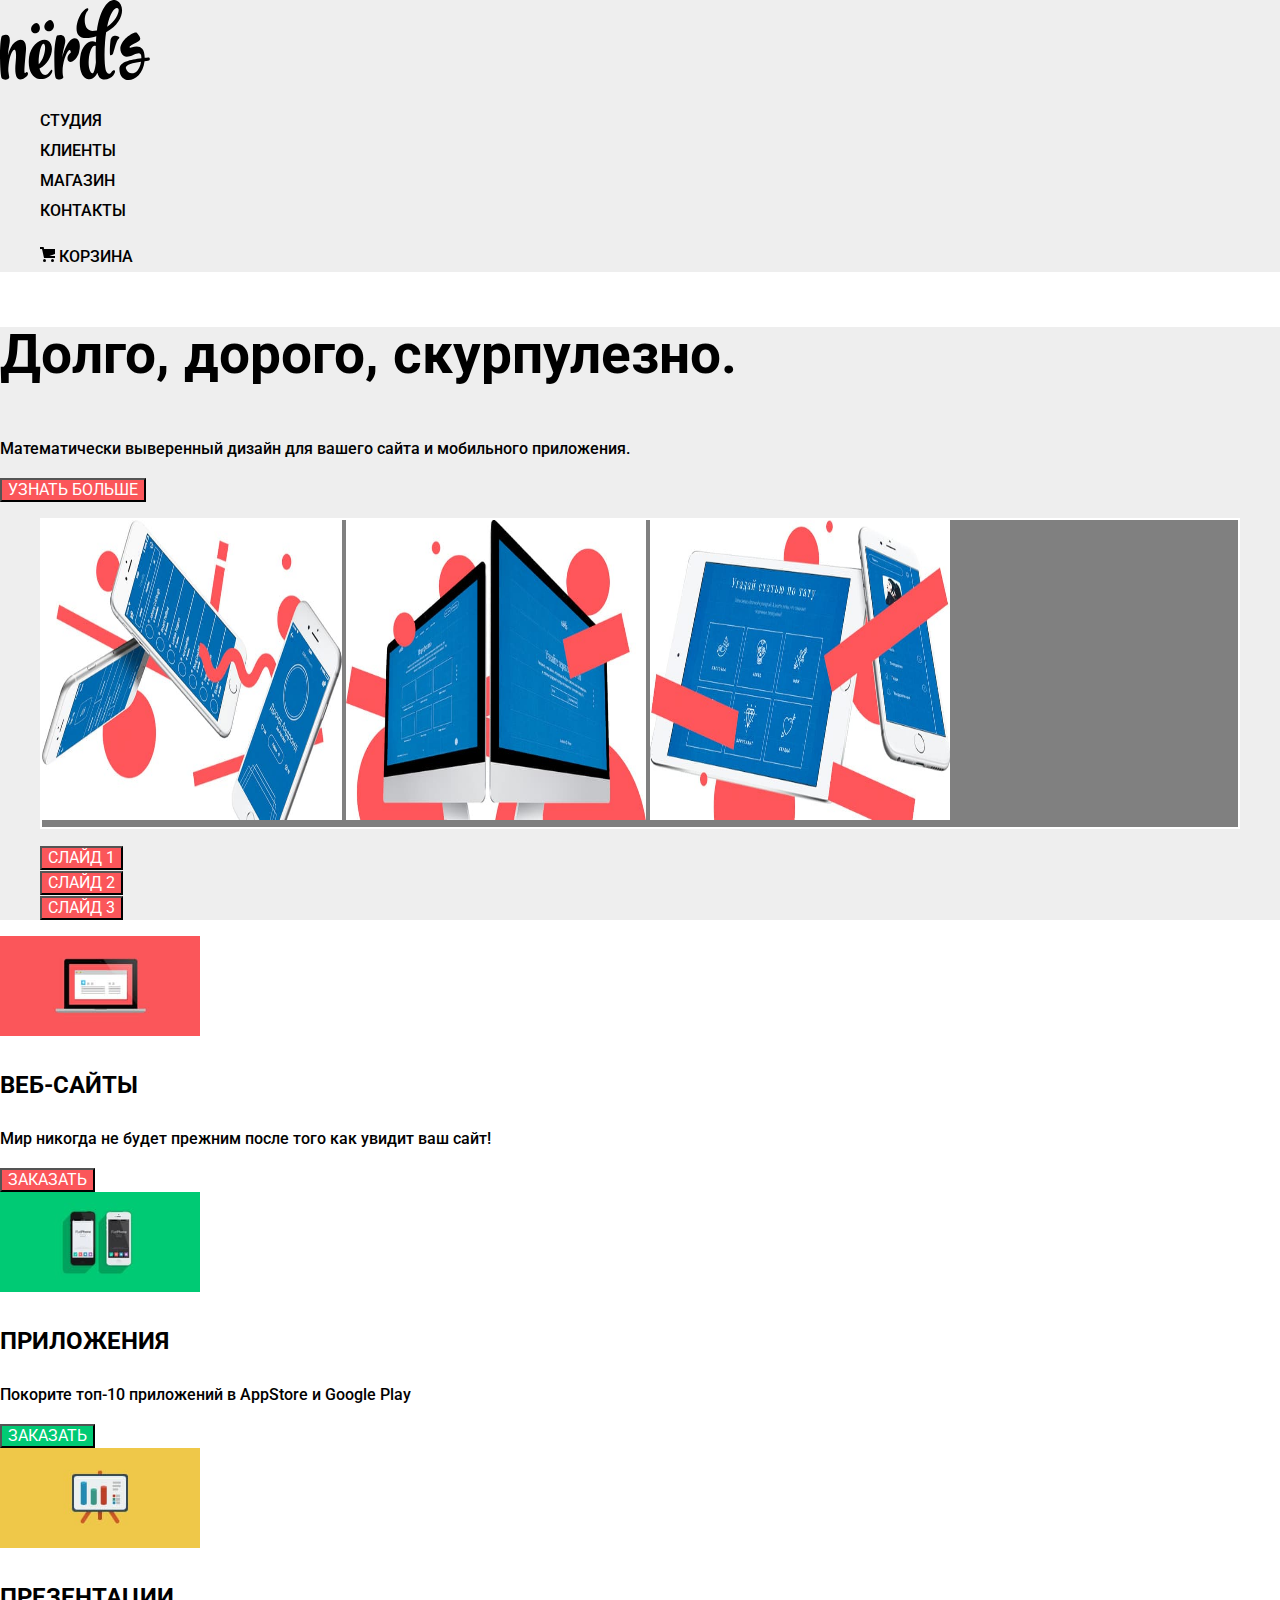
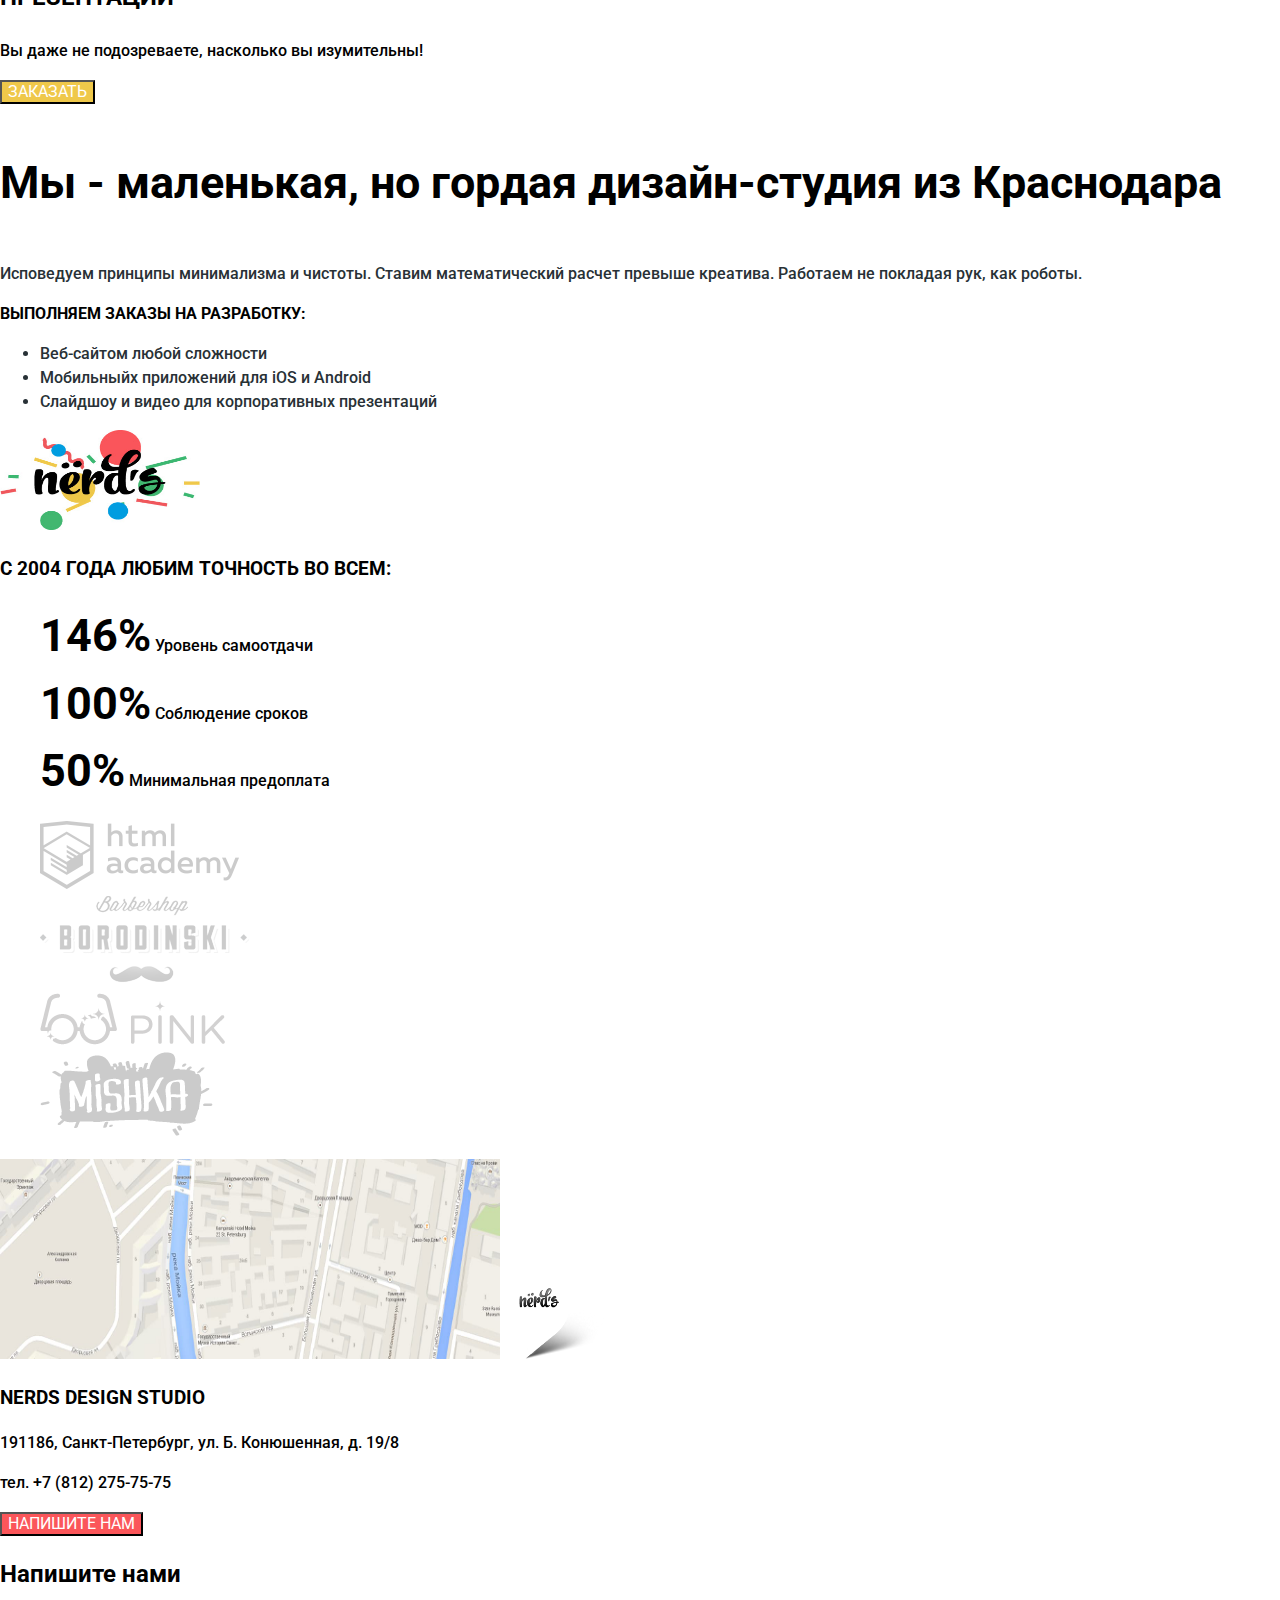
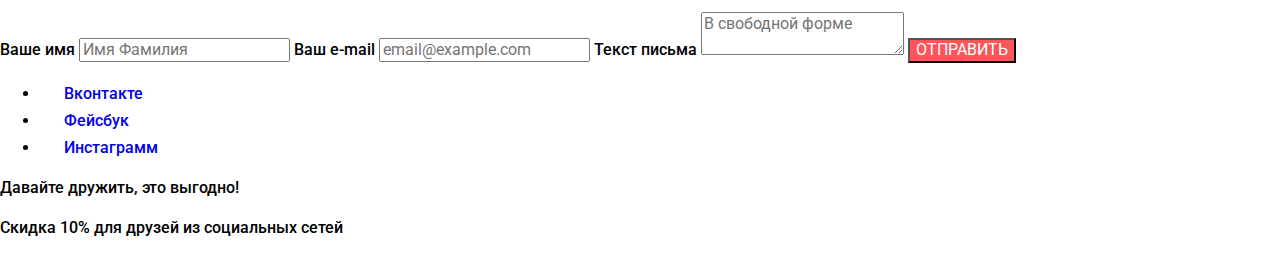
==== index.html @ 7b0a1baa "Добавил стили и псевдокласы к логотипам ссылок" ====
<!DOCTYPE html>
<html lang="ru">
  <head>
    <meta charset="utf-8">
    <title>Hёрдс</title>
    <link href="https://fonts.googleapis.com/css?family=Roboto:400,700&display=swap&subset=cyrillic" rel="stylesheet">
    <link href="css/Normalize.css" rel="stylesheet">
    <link href="css/style.css" rel="stylesheet">
  </head>
  </head>
  <body>
    <header class="main-header">
      <h2 class="visually-hidden">Шапка сайта</h2>

      <nav class="main-navigation">
        <img class="main-header-logo" src="img/decor/nerds-logo.svg" width="150" height="80" alt="Логотип Нёрдс">
        
        <ul class="site-navigation">
          <li><a href="#">Студия</a></li>
          <li><a href="#">Клиенты</a></li>
          <li><a href="catalog.html">Магазин</a></li>
          <li><a href="#">Контакты</a></li>
        </ul>
        
        <ul class="main-cart">
          <li>
            <a href="#"><img src="img/decor/cart-icon.svg" width="15" height="15" alt="Значок корзина"> Корзина</a>
          </li>
        </ul>
      </nav>

    </header>

    <main>
      <h1 class="visually-hidden">Сайт студии "Нёрдс"</h1>

      <section class="slogan-section">
        <h2 class="visually-hidden">Слайдер</h2>

        <div class="slogan-section">
          <h3>Долго, дорого, скурпулезно.</h3>
          <p>Математически выверенный дизайн для вашего сайта и мобильного приложения.</p>
          <button type="button">Узнать больше</button>

          <figure>
            <img src="img/decor/slide-picture-1.jpg" width="300" height="300" alt="Контент для слайдера рисунок 1">
            <img src="img/decor/slide-picture-2.jpg" width="300" height="300" alt="Контент для слайдера рисунок 2">
            <img src="img/decor/slide-picture-3.jpg" width="300" height="300" alt="Контент для слайдера рисунок 3">
          </figure>

        </div >  
        <ul class="slogan-slide-buttons">
          <li>
            <button type="button"><span>Слайд 1<span></button>
          </li>
          <li>
            <button type="button"><span>Слайд 2<span></button>
          </li>
          <li>
            <button type="button"><span>Слайд 3<span></button>
          </li>
        </ul>
      </section>

      <section class="order-section">
        <h2 class="visually-hidden">Преимущества и заказы</h2>

        <div class="order-web-sites">
          <img src="img/decor/advantage-picture-red.jpg" width="200" height="100" alt="Значок ВЕБ-САЙТЫ">
          <h3>Веб-сайты</h3>
          <p>Мир никогда не будет прежним после того как увидит ваш сайт!</p>
          <button type="button">Заказать</button>
        </div>

        <div class="order-apps">
          <img src="img/decor/advantage-picture-green.jpg" width="200" height="100" alt="Значок ПРИЛОЖЕНИЯ">
          <h3>Приложения</h3>
          <p>Покорите топ-10 приложений в AppStore и Google Play</p>
          <button type="button">Заказать</button>
        </div>

        <div class="order-presentations">
          <img src="img/decor/advantage-picture-yellow.jpg" width="200" height="100" alt="Значок ПРЕЗЕНТАЦИИ">
          <h3>Презентации</h3>
          <p>Вы даже не подозреваете, насколько вы изумительны!</p>
          <button type="button">Заказать</button>
        </div>
      </section>

      <section class="about-company-section">
        <h2 class="visually-hidden">Описание</h2>

        <div class="description-company"> 
          <h3>Мы - маленькая, но гордая дизайн-студия из Краснодара</h3>

          <p>
            Исповедуем принципы минимализма и чистоты. 
            Ставим математический расчет превыше креатива.
            Работаем не покладая рук, как роботы.
          </p>
          <p class="list-works">Выполняем заказы на разработку:</p>

          <ul>
            <li>Веб-сайтом любой сложности</li>
            <li>Мобильныйх приложений для iOS и Android</li>
            <li>Слайдшоу и видео для корпоративных презентаций</li>
          </ul>
        </div>

        <div class="features-company">
          <img src="img/decor/nerds-picture.png" alt="Картинка Нёрдс" width="200" height="100">

          <h3>с 2004 года любим точность во всем:</h3>

          <ul>
            <li><span>146%</span> Уровень самоотдачи</li>
            <li><span>100%</span> Соблюдение сроков</li>
            <li><span>50%</span> Минимальная предоплата</li>
          </ul>
        </div> 
      </section>

      <section>
        <h2 class="visually-hidden">Ссылки на сайты-партнеры</h2>

        <ul class="links-partners">
          <li>
            <a href="https://htmlacademy.ru/intensive/htmlcss"><img src="img/decor/htmlacademy-logo.png" alt="Сайт HTML-Academy"></a>
          </li>
          <li>
            <a href="#"><img src="img/decor/borodinski-logo.png" alt="Сайт Бородинский"></a>
          </li>
          <li>
            <a href="#"><img src="img/decor/pink-logo.png" alt="Сайт Пинк"></a>
          </li>
          <li>
            <a href="#"><img src="img/decor/mishka-logo.png" alt="Сайт Мишка"></a>
          </li>
        </ul>
      </section>
          
      <section>
        <h2 class="visually-hidden">Расположение на карте</h2>

         <div>
          <img src="img/decor/2.jpg" width="500" height="200" alt="191186, Санкт-Петербург, ул. Б. Конюшенная, д. 19/8">
          <img src="img/decor/map-marker-png.png" width="100" height="100" alt="Маркер NERDS на карте"> 
         </div> 
      
        <div>
          <h3>NERDS DESIGN STUDIO</h3>
          <p>191186, Санкт-Петербург, ул. Б. Конюшенная, д. 19/8</p>
          <p>тел. +7 (812) 275-75-75</p>
          <button type="button">Напишите нам</button>
        </div>
      </section>

      <section>
        <form action="#" method="POST">
          <h2 class=>Напишите нами</h2>

          <label for="user-name">Ваше имя</label>
          <input id="user-name" type="text" name="userName" placeholder="Имя Фамилия">
  
          <label for="user-email">Ваш e-mail</label>
          <input id="user-email" type="email" name="userEmail" placeholder="email@example.com">
  
          <label for="user-comment">Текст письма</label>
          <textarea id="user-comment" name="userComment" placeholder="В свободной форме"></textarea>
  
          <button type="submit">Отправить</button>
        </form>   
      </section>
    </main>

    <footer>
      <h2 class="visually-hidden">Футер</h2>

      <ul>
        <li>
          <a href="#"> 
          <img src="img/decor/vk-icon.svg" width="20" height="20" alt="Логотип ВК">
          Вконтакте</a>
        </li>
        <li><a href="#">
          <img src="img/decor/fb-icon.svg" width="20" height="20" alt="Логотип Фейсбук">
          Фейсбук</a>
        </li>
        <li>
          <a href="#">
            <img src="img/decor/insta-icon.svg" width="20" height="20" alt="Логотип Инстаграмм">
            Инстаграмм</a>
        </li>
      </ul>

      <div>
        <p>Давайте дружить, это выгодно!</p>
        <p>Скидка 10% для друзей из социальных сетей</p>
      </div>
    </footer> 
  </body>
</html>
---- css/style.css ----
body {
    margin: 0;
    padding: 0;

    font-family: "Roboto", Arial, sans-serif;
    font-size: 16px;
    line-height: 1.5;
    font-weight: 500;
    color: #000000;
    
    background-color: #ffffff;
}

.visually-hidden {
    position: absolute;
    clip: rect(0 0 0 0);
    width: 1px;
    height: 1px;
    margin: -1px;
    color: #ffffff;
}

a {
    text-decoration: none;    
}

button {
    text-transform: uppercase;
    color: #ffffff;
    text-align: center;
    vertical-align: middle;

    background-color: #fb565a;
}

button:hover,
button:focus {
    background-color: #e74246;
    outline: none;
}

button:active {
    color: rgba(255, 255, 255, 0.3);
    box-shadow: inset 0px 3px 0 0 rgba(0, 1, 1, 0.1);
    background-color: #d7373b;
}

.main-navigation {
    text-transform: uppercase;
    line-height: 1.88;
    color: #000000;

    background-color: #eeeeee;
}

.main-navigation ul {
    list-style: none;
}

.main-navigation a {
    color: #000000;
}

.main-navigation a:hover,
.main-navigation a:focus {
  color: #fb565a;
  outline: none;
}

.main-navigation a:active {
  color: rgba(0, 0, 0, 0.3);
}

.slogan-section {
    background-color: #eeeeee; 
}

.slogan-section figure {
    border: 2px solid #ffffff;
    background-color: grey;
}

.slogan-section h3 {
    font-size: 55px;
    line-height: 1;
    text-align: left;
}

.slogan-section ul {
    list-style: none;
}

.order-section h3 {
    font-size: 24px;
    font-weight: bold;
    text-align: left;
    text-transform: uppercase;
}

.order-section h3 {
    font-size: 24px;
    font-weight: bold;
    text-align: left;
    text-transform: uppercase;
}

.order-section p {
    text-align: left;
}

.order-apps button{
    background-color: #00ca74;
}

.order-apps button:hover,
.order-apps button:focus {
    background-color: #00bc6c;
}

.order-apps button:active {
    background-color: #00aa62;
}


.order-presentations button{
    background-color: #efc84a;
}

.order-presentations button:hover,
.order-presentations button:focus {
    background-color: #eab534;
}

.order-presentations button:active {
    background-color: #e5a722;
}

.description-company{
    text-align: left;
    color: #283136;
}

.description-company h3{
    font-size: 45px;
    color: #000000;
}

.description-company .list-works{
    color: #000000;
    font-weight: bold;
    text-transform: uppercase;
}

.features-company h3 {
    font-weight: bold;
    text-transform: uppercase;
}

.features-company ul {
    list-style: none;
}

.features-company p {
    color: #283136;
}

.features-company span{
    font-size: 45px;
    font-weight: bold;
}

.links-partners li {
    list-style: none;
}
.links-partners a {
    opacity: 0.2;
}

.links-partners a:hover,
.links-partners a:focus {
    outline: none;
    opacity: 1;
}

.links-partners a:active {
    outline: none;
    opacity: 0.1;
}
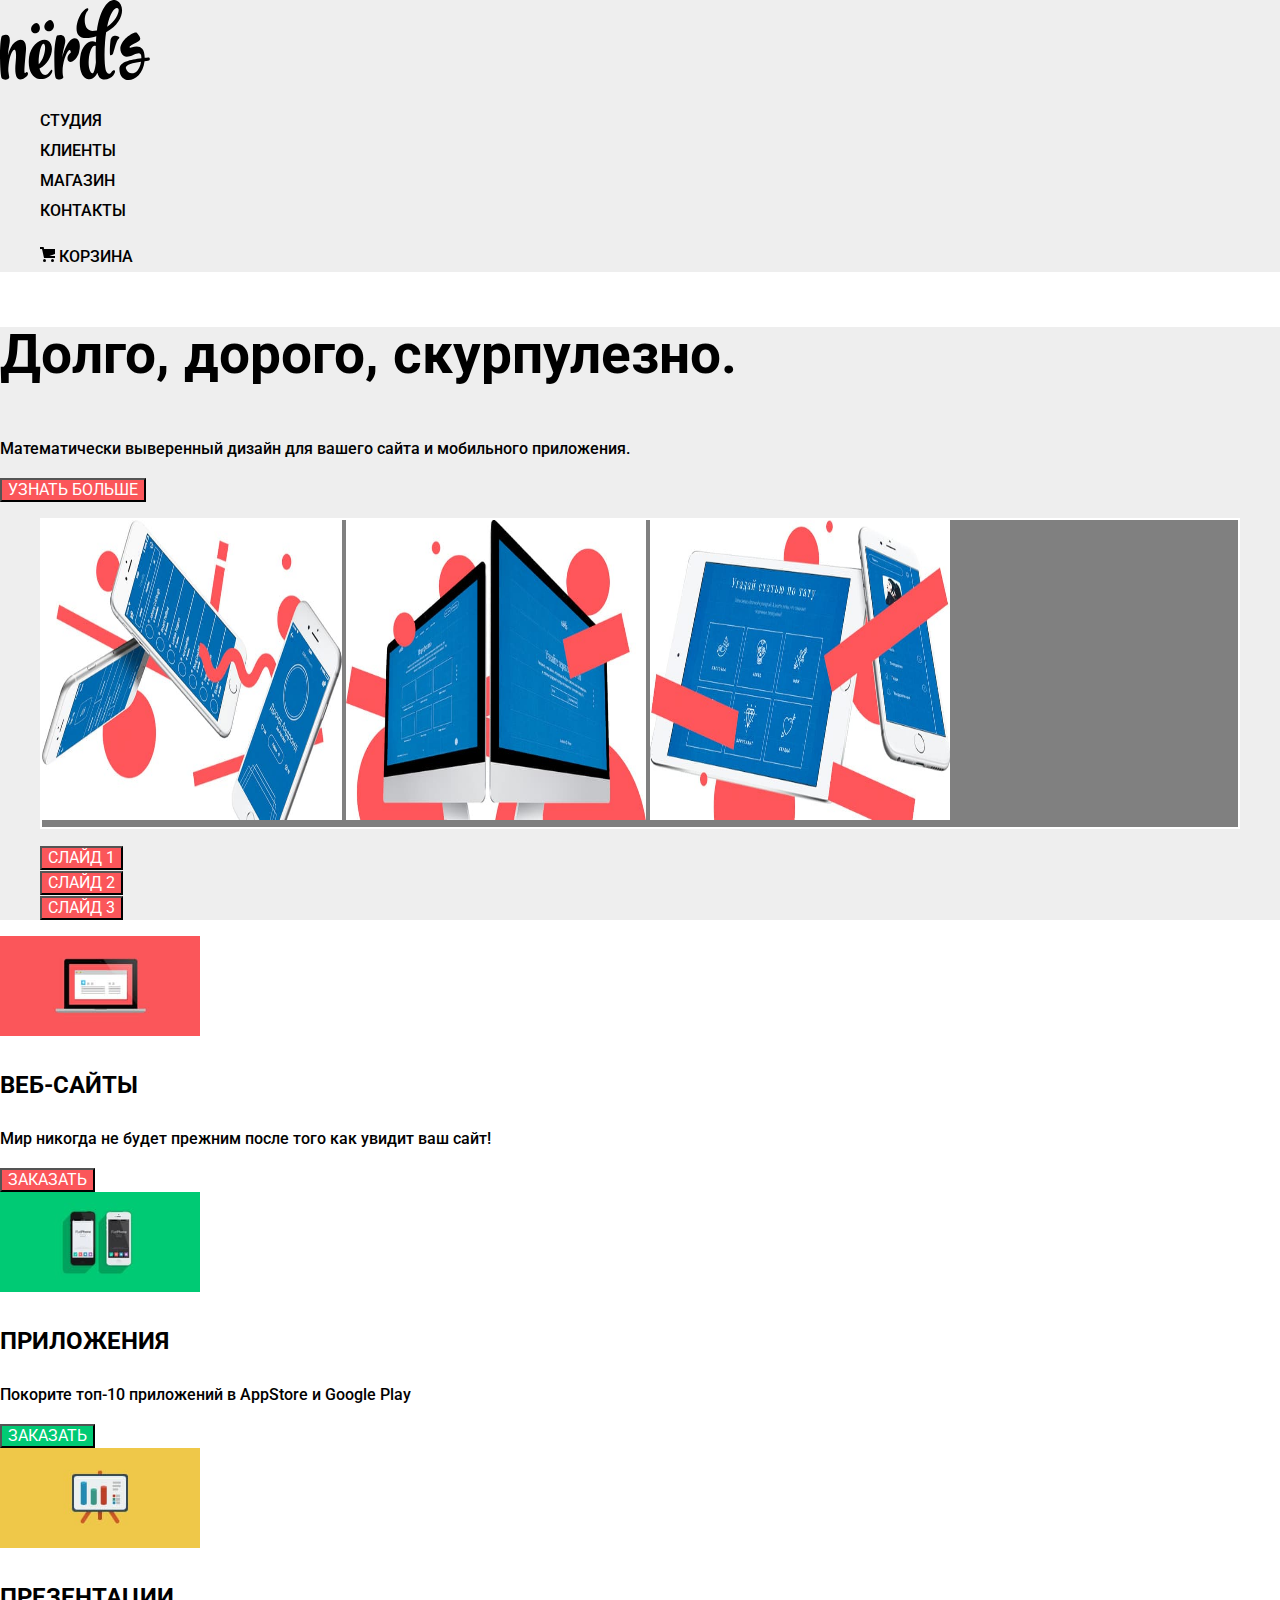
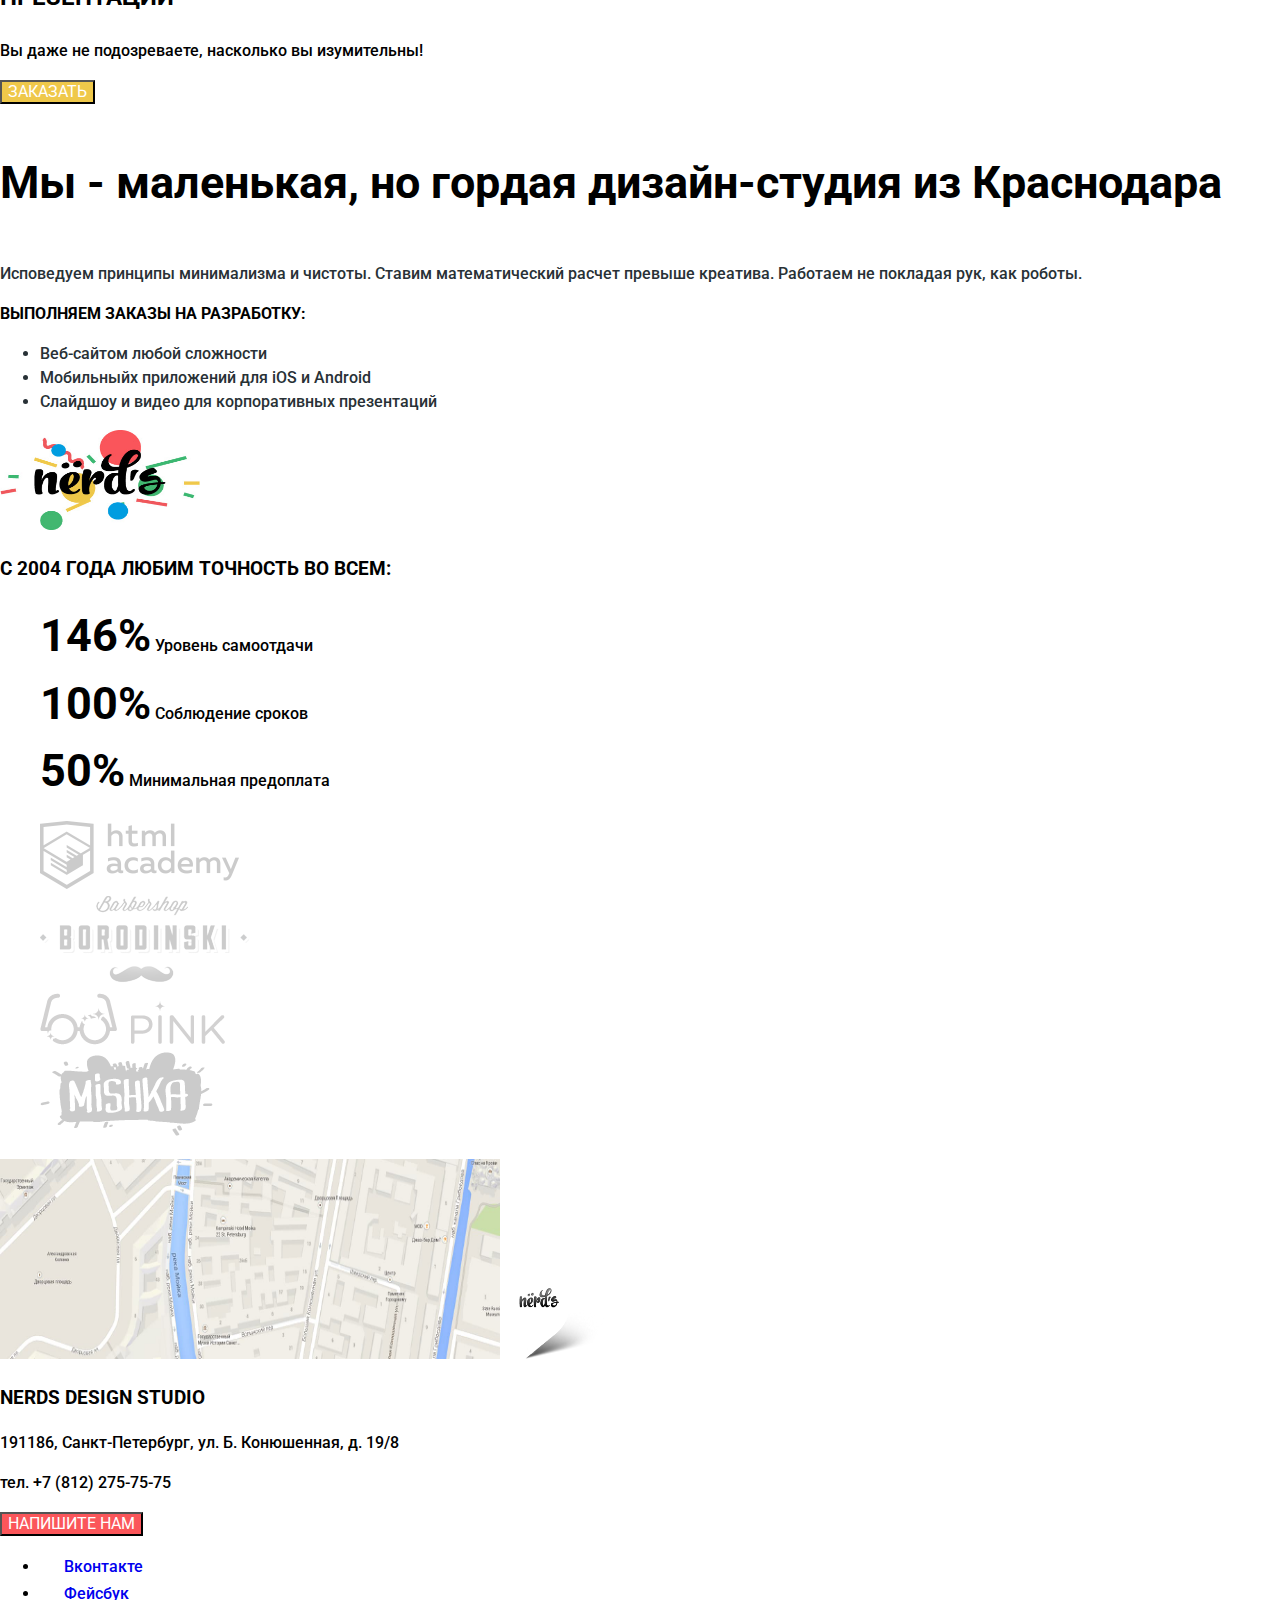
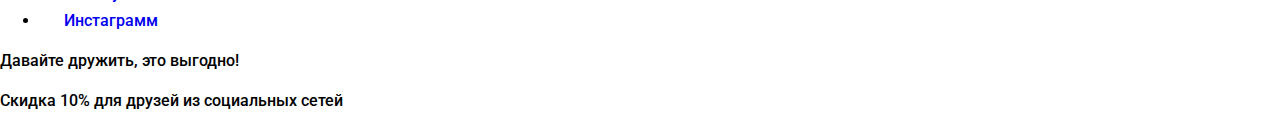
==== commit d39900d6: "Скрыл формы" ====
--- a/index.html
+++ b/index.html
@@ -139,7 +139,7 @@
         </ul>
       </section>
           
-      <section>
+      <section class="location-description">
         <h2 class="visually-hidden">Расположение на карте</h2>
 
          <div>
@@ -147,7 +147,7 @@
           <img src="img/decor/map-marker-png.png" width="100" height="100" alt="Маркер NERDS на карте"> 
          </div> 
       
-        <div>
+        <div class="contact-description">
           <h3>NERDS DESIGN STUDIO</h3>
           <p>191186, Санкт-Петербург, ул. Б. Конюшенная, д. 19/8</p>
           <p>тел. +7 (812) 275-75-75</p>
@@ -155,7 +155,7 @@
         </div>
       </section>
 
-      <section>
+      <section class="contact-form">
         <form action="#" method="POST">
           <h2 class=>Напишите нами</h2>
 
--- a/css/style.css
+++ b/css/style.css
@@ -185,4 +185,8 @@
 .links-partners a:active {
     outline: none;
     opacity: 0.1;
+}
+
+.contact-form {
+    display: none;
 }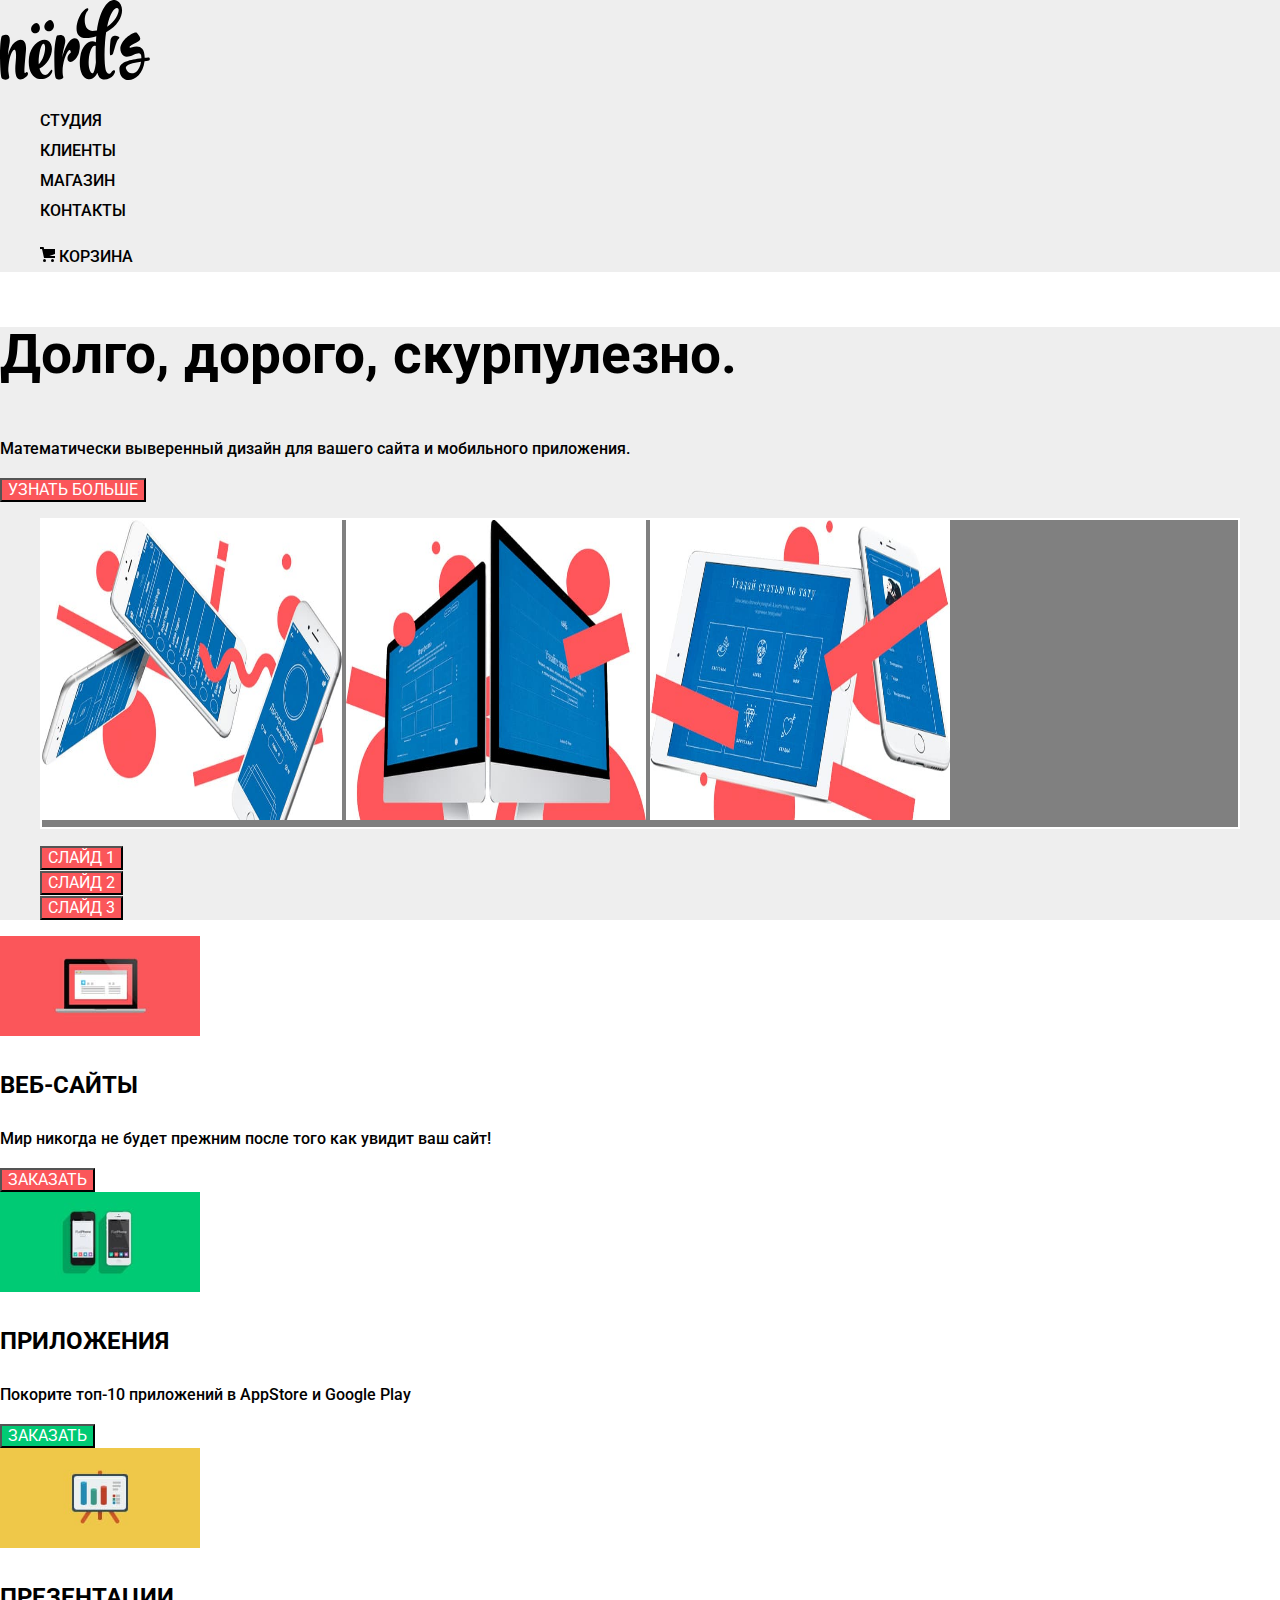
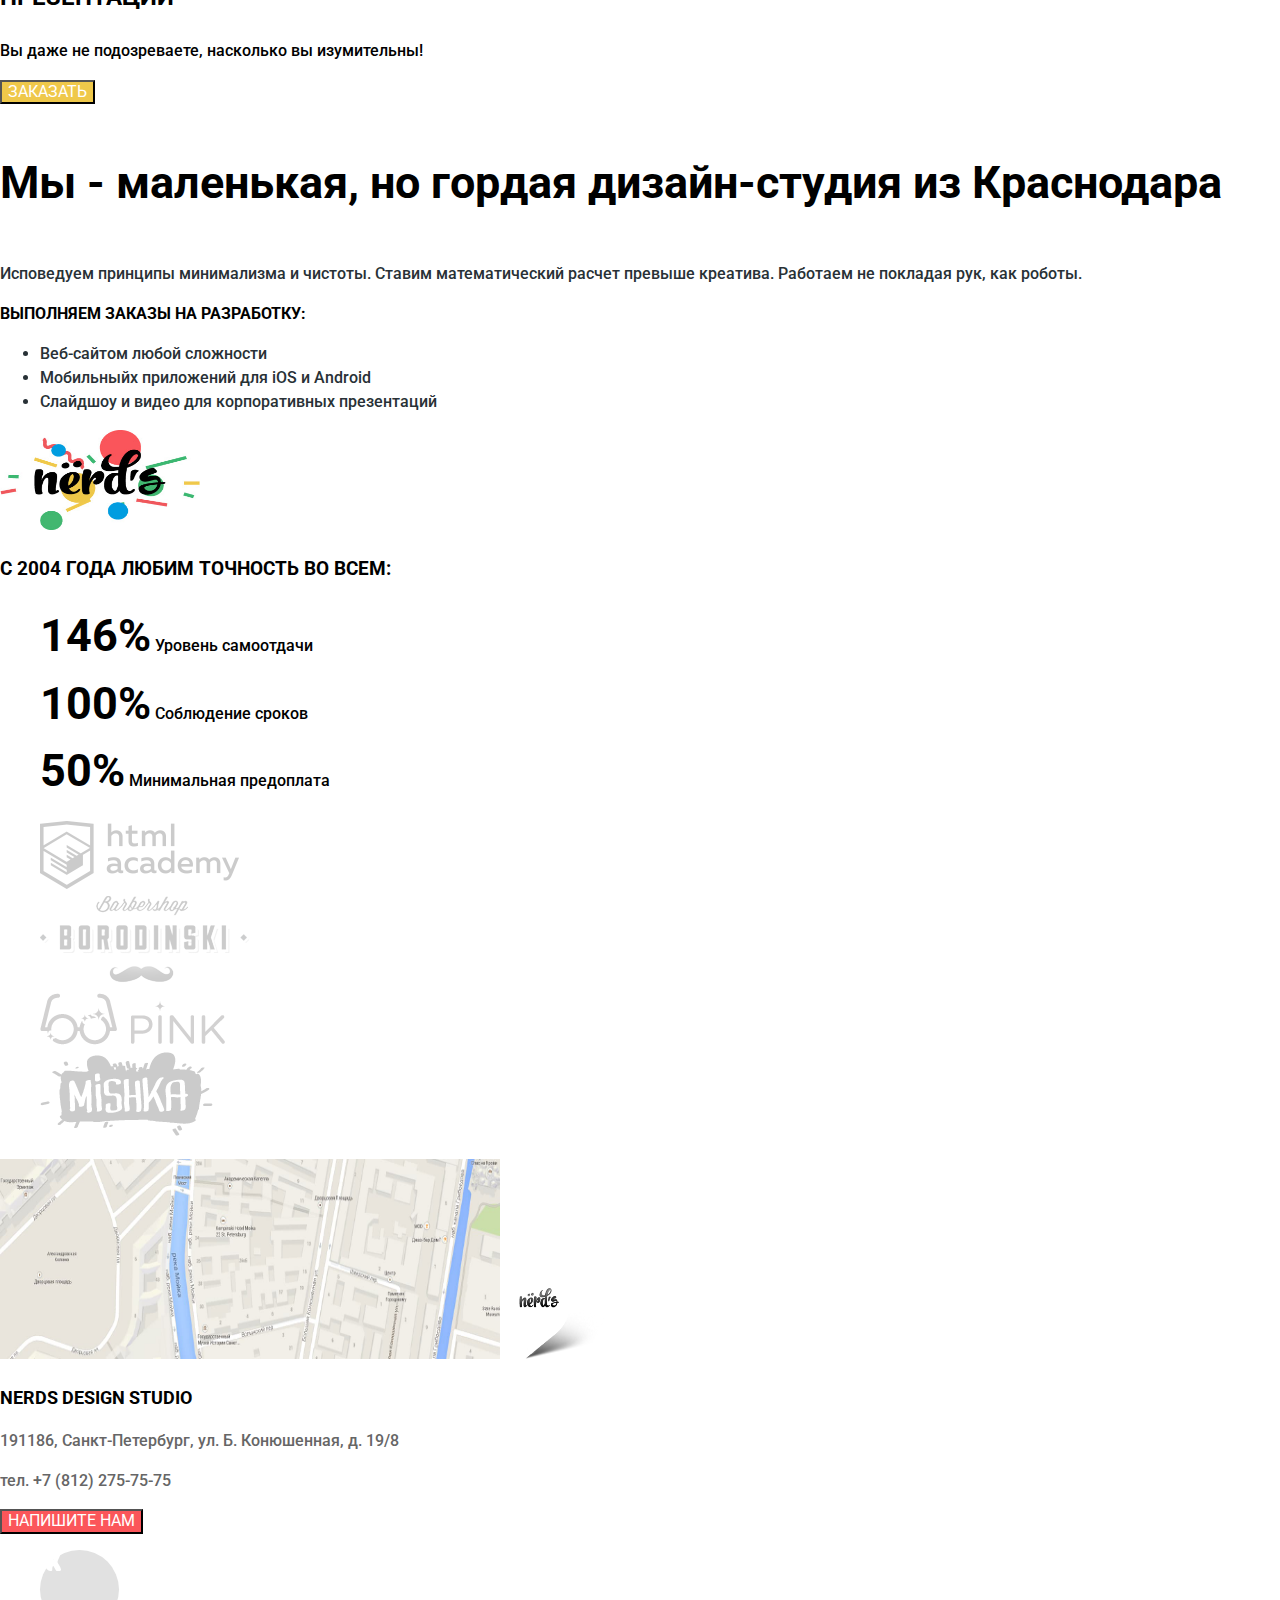
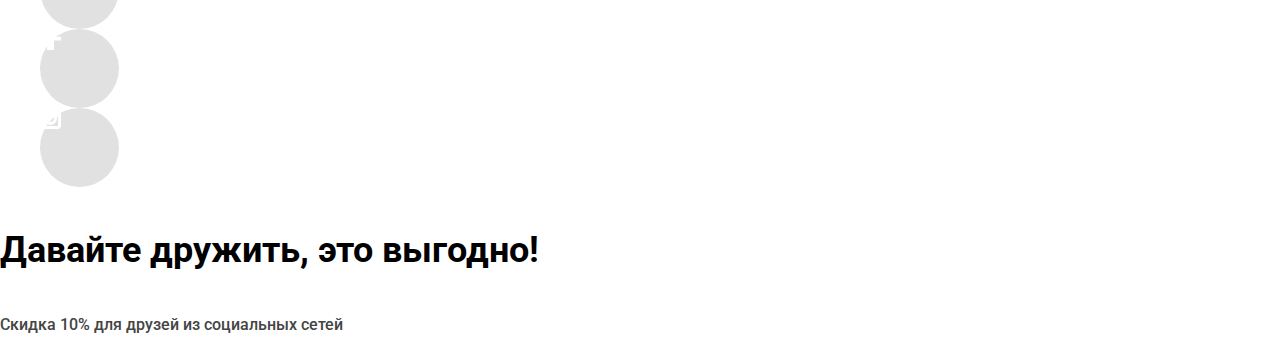
==== commit 881e2d4f: "Стилизовал футер" ====
--- a/index.html
+++ b/index.html
@@ -173,28 +173,35 @@
       </section>
     </main>
 
-    <footer>
+    <footer class="site-footer">
       <h2 class="visually-hidden">Футер</h2>
 
       <ul>
         <li>
-          <a href="#"> 
-          <img src="img/decor/vk-icon.svg" width="20" height="20" alt="Логотип ВК">
-          Вконтакте</a>
-        </li>
-        <li><a href="#">
-          <img src="img/decor/fb-icon.svg" width="20" height="20" alt="Логотип Фейсбук">
-          Фейсбук</a>
+          <a href="#">
+            <div class="footer-social-links">
+              <img src="img/decor/vk-icon.svg" width="21" height="21" alt="Логотип ВК">
+            </div>
+          </a>
         </li>
         <li>
           <a href="#">
-            <img src="img/decor/insta-icon.svg" width="20" height="20" alt="Логотип Инстаграмм">
-            Инстаграмм</a>
+            <div class="footer-social-links">
+              <img src="img/decor/fb-icon.svg" width="21" height="21" alt="Логотип Фейсбук">
+            </div>
+          </a>
+        </li>
+        <li>
+          <a href="#">
+            <div class="footer-social-links">
+              <img src="img/decor/insta-icon.svg" width="21" height="21" alt="Логотип Инстаграмм">
+            </div>
+          </a>
         </li>
       </ul>
 
       <div>
-        <p>Давайте дружить, это выгодно!</p>
+        <h3>Давайте дружить, это выгодно!</h3>
         <p>Скидка 10% для друзей из социальных сетей</p>
       </div>
     </footer> 
--- a/css/style.css
+++ b/css/style.css
@@ -108,7 +108,7 @@
     text-align: left;
 }
 
-.order-apps button{
+.order-apps button {
     background-color: #00ca74;
 }
 
@@ -122,7 +122,7 @@
 }
 
 
-.order-presentations button{
+.order-presentations button{ 
     background-color: #efc84a;
 }
 
@@ -135,17 +135,17 @@
     background-color: #e5a722;
 }
 
-.description-company{
+.description-company {
     text-align: left;
     color: #283136;
 }
 
-.description-company h3{
+.description-company h3 {
     font-size: 45px;
     color: #000000;
 }
 
-.description-company .list-works{
+.description-company .list-works {
     color: #000000;
     font-weight: bold;
     text-transform: uppercase;
@@ -164,7 +164,7 @@
     color: #283136;
 }
 
-.features-company span{
+.features-company span {
     font-size: 45px;
     font-weight: bold;
 }
@@ -189,4 +189,37 @@
 
 .contact-form {
     display: none;
-}+}
+
+.contact-description h3 {
+    font-size: 18px;
+    font-weight: bold;
+    text-align: left;
+}
+
+.contact-description p {
+    font-size: 16px;
+    text-align: left;
+    color: #666666;
+}
+
+.site-footer ul {
+    list-style: none;
+}
+
+.site-footer h3 {
+    font-size: 36px;
+    font-weight: bold;
+}
+
+.site-footer p {
+    text-align: left;
+    color: #444444;
+}
+
+.footer-social-links {
+    height: 79px;
+    width: 79px;
+    background-color: #e1e1e1;
+    border-radius: 50%;
+}
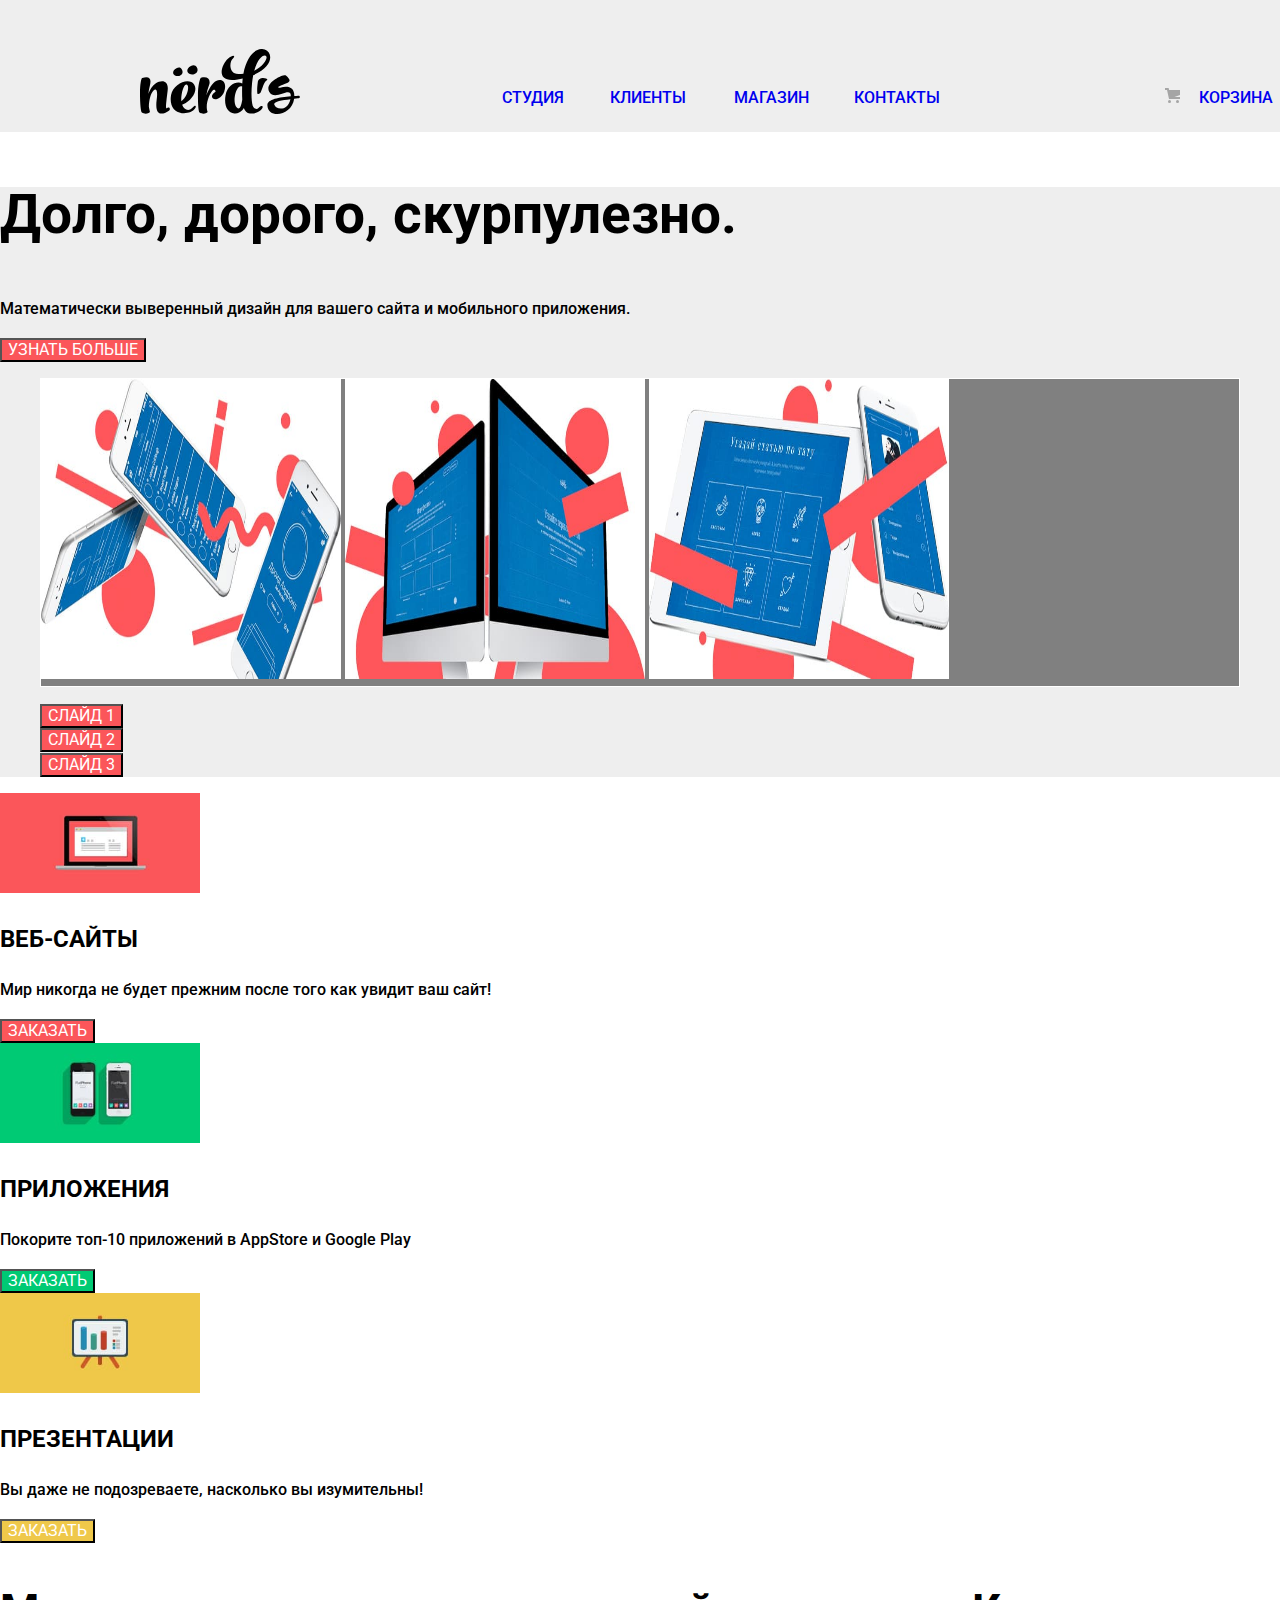
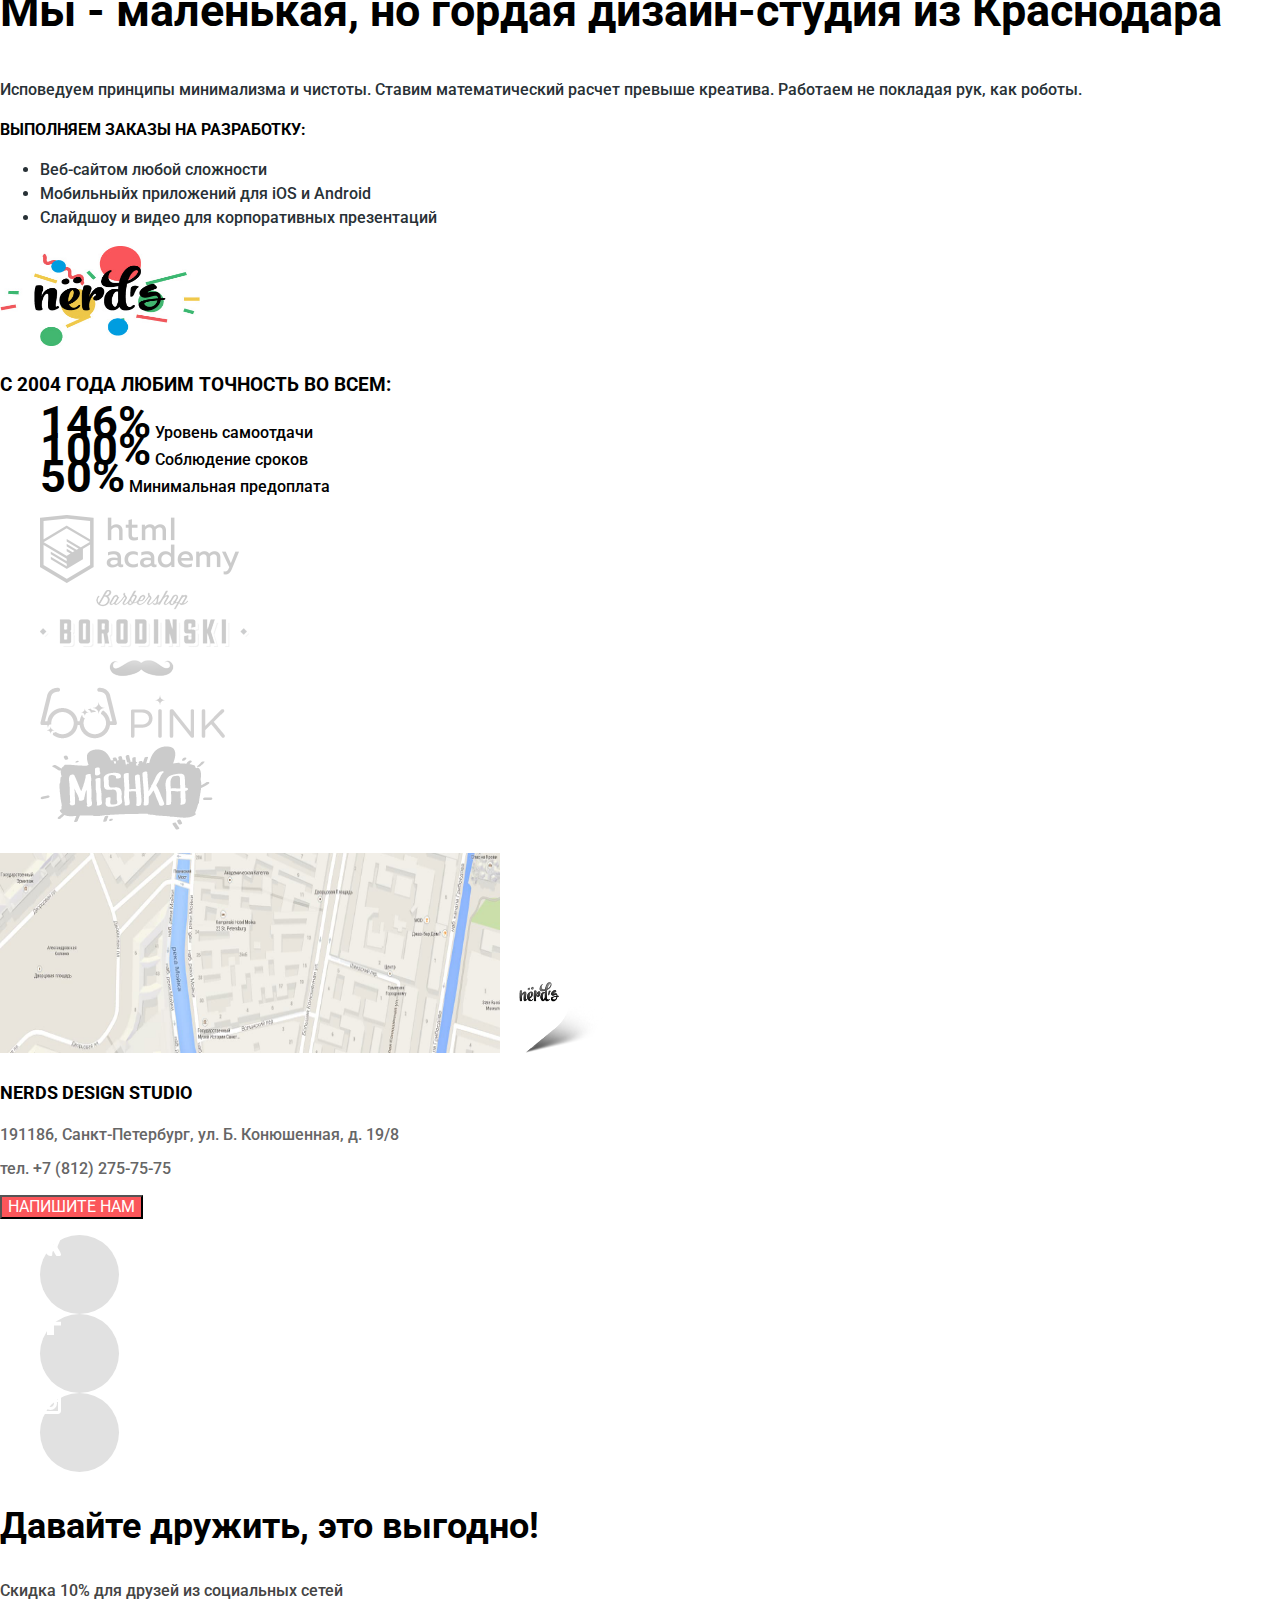
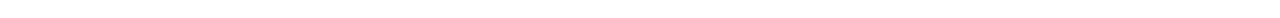
==== commit b8f3c551: "Полностью рабочая вменяемая шапка" ====
--- a/index.html
+++ b/index.html
@@ -13,7 +13,7 @@
       <h2 class="visually-hidden">Шапка сайта</h2>
 
       <nav class="main-navigation">
-        <img class="main-header-logo" src="img/decor/nerds-logo.svg" width="150" height="80" alt="Логотип Нёрдс">
+        <img class="main-header-logo" src="img/decor/nerds-logo.svg" width="160" height="65" alt="Логотип Нёрдс">
         
         <ul class="site-navigation">
           <li><a href="#">Студия</a></li>
@@ -48,7 +48,7 @@
             <img src="img/decor/slide-picture-3.jpg" width="300" height="300" alt="Контент для слайдера рисунок 3">
           </figure>
 
-        </div >  
+        </div>  
         <ul class="slogan-slide-buttons">
           <li>
             <button type="button"><span>Слайд 1<span></button>
@@ -179,23 +179,17 @@
       <ul>
         <li>
           <a href="#">
-            <div class="footer-social-links">
-              <img src="img/decor/vk-icon.svg" width="21" height="21" alt="Логотип ВК">
-            </div>
+            <img src="img/decor/vk-icon.svg" width="21" height="21" alt="Логотип ВК">
           </a>
         </li>
         <li>
           <a href="#">
-            <div class="footer-social-links">
-              <img src="img/decor/fb-icon.svg" width="21" height="21" alt="Логотип Фейсбук">
-            </div>
+            <img src="img/decor/fb-icon.svg" width="21" height="21" alt="Логотип Фейсбук">
           </a>
         </li>
         <li>
           <a href="#">
-            <div class="footer-social-links">
-              <img src="img/decor/insta-icon.svg" width="21" height="21" alt="Логотип Инстаграмм">
-            </div>
+            <img src="img/decor/insta-icon.svg" width="21" height="21" alt="Логотип Инстаграмм">
           </a>
         </li>
       </ul>
--- a/css/style.css
+++ b/css/style.css
@@ -1,16 +1,22 @@
+/*общий стиль страниц*/
 body {
     margin: 0;
     padding: 0;
 
     font-family: "Roboto", Arial, sans-serif;
     font-size: 16px;
+    font-weight: 500;
+    font-stretch: normal;
+    font-style: normal;
     line-height: 1.5;
-    font-weight: 500;
+    letter-spacing: normal;
+    text-align: left;
     color: #000000;
     
     background-color: #ffffff;
 }
 
+/*скрытые тэги*/
 .visually-hidden {
     position: absolute;
     clip: rect(0 0 0 0);
@@ -20,19 +26,27 @@
     color: #ffffff;
 }
 
+/*общая стилистика ссылок*/
 a {
-    text-decoration: none;    
-}
-
+    text-decoration: none; 
+}
+a:visited {
+    color: #000000;
+    text-decoration: none; 
+}
+
+/*общая стилистика кнопок*/
 button {
     text-transform: uppercase;
     color: #ffffff;
     text-align: center;
     vertical-align: middle;
+    line-height: 1.13;
 
     background-color: #fb565a;
 }
 
+/*поведение кнопок при взаимодействии*/
 button:hover,
 button:focus {
     background-color: #e74246;
@@ -45,20 +59,81 @@
     background-color: #d7373b;
 }
 
+/*стилизация навигации*/
 .main-navigation {
+    display: flex;
+    flex-direction: row; 
+
     text-transform: uppercase;
     line-height: 1.88;
     color: #000000;
-
+    
+    min-height: 132px;
+    width: auto;
     background-color: #eeeeee;
-}
-
-.main-navigation ul {
-    list-style: none;
-}
-
-.main-navigation a {
-    color: #000000;
+    padding-bottom: 0px;
+}
+
+.main-navigation li {
+    list-style: none;
+}
+
+.main-header-logo {
+    padding-top: 49px;
+    padding-left: 140px;
+}
+
+.site-navigation {
+    display: flex;
+    flex-direction: row;
+    
+    width: 438px;
+    padding-top: 83px;
+    padding-left: 202px;
+    padding-right: 245px;
+    min-width: 10px;
+    margin: 0px;
+}
+
+.site-navigation :nth-child(1) {
+    width: 61px;
+    height: 15px;
+    padding-right: 47px;
+}
+.site-navigation :nth-child(2){
+    width: 76px;
+    height: 16px;
+    padding-right: 48px;
+}
+.site-navigation :nth-child(3){
+    width: 75px;
+    height: 13px;
+    padding-right: 45px;
+}
+.site-navigation :nth-child(4){
+    width: 86px;
+    height: 13px;
+    padding-right: 0px;
+}
+
+.main-cart {
+    display: flex;
+    flex-direction: row;
+
+    padding-top: 83px;
+    padding-left: 0px;
+    margin: 0px;
+}
+
+.main-cart li {
+    width: 115px;
+    height: 13px;
+}
+
+
+.main-cart img {
+    padding-right: 15px;
+    opacity: 0.3;
 }
 
 .main-navigation a:hover,
@@ -71,12 +146,13 @@
   color: rgba(0, 0, 0, 0.3);
 }
 
+/*стилизация блока с слайдером*/
 .slogan-section {
     background-color: #eeeeee; 
 }
 
 .slogan-section figure {
-    border: 2px solid #ffffff;
+    border: 1px solid #ffffff;
     background-color: grey;
 }
 
@@ -86,6 +162,11 @@
     text-align: left;
 }
 
+.slogan-section p {
+    line-height: 1.5;
+    text-align: left;
+}
+
 .slogan-section ul {
     list-style: none;
 }
@@ -94,18 +175,8 @@
     font-size: 24px;
     font-weight: bold;
     text-align: left;
-    text-transform: uppercase;
-}
-
-.order-section h3 {
-    font-size: 24px;
-    font-weight: bold;
-    text-align: left;
-    text-transform: uppercase;
-}
-
-.order-section p {
-    text-align: left;
+    line-height: 1.25;
+    text-transform: uppercase;
 }
 
 .order-apps button {
@@ -136,11 +207,11 @@
 }
 
 .description-company {
-    text-align: left;
     color: #283136;
 }
 
 .description-company h3 {
+    line-height: 1;
     font-size: 45px;
     color: #000000;
 }
@@ -161,10 +232,12 @@
 }
 
 .features-company p {
+    line-height: 1.13;
     color: #283136;
 }
 
 .features-company span {
+    line-height: 0.22;
     font-size: 45px;
     font-weight: bold;
 }
@@ -187,19 +260,20 @@
     opacity: 0.1;
 }
 
+/*скрыл форму*/
 .contact-form {
     display: none;
 }
 
 .contact-description h3 {
     font-size: 18px;
-    font-weight: bold;
-    text-align: left;
+    line-height: 1.67;
+    font-weight: bold;
 }
 
 .contact-description p {
     font-size: 16px;
-    text-align: left;
+    line-height: 1.13;
     color: #666666;
 }
 
@@ -209,17 +283,152 @@
 
 .site-footer h3 {
     font-size: 36px;
+    line-height: 1;
     font-weight: bold;
 }
 
 .site-footer p {
-    text-align: left;
+    line-height: 1.38;
     color: #444444;
 }
 
-.footer-social-links {
+.site-footer a {
+    display: block;
     height: 79px;
     width: 79px;
     background-color: #e1e1e1;
     border-radius: 50%;
 }
+
+.site-footer a:hover,
+.site-footer a:focus {
+    background-color: #e74246;
+    outline: none;
+}
+
+.site-footer a:active {
+    box-shadow: inset 0px 3px 0 0 rgba(0, 1, 1, 0.1);
+    background-color: #d7373b;
+    outline: none;
+}
+
+/*стилизация каталога*/
+.site-navigation :nth-child(3) span{
+    padding-bottom: 12px;
+    padding-right: 0;
+    width: 74x;
+    border-bottom: 2px solid #fb565a
+}
+
+
+
+.catalog-name {
+    background-color: #eeeeee;
+}
+
+.catalog-name h1 {
+    font-size: 55px;
+    line-height: 1;
+    text-align: center;
+}
+
+.filtration-form legend {
+    font-size: 18px;
+    line-height: 1.67;
+    font-weight: bold;
+    text-transform: uppercase;
+}
+
+.filtration-form ul {
+    list-style: none;
+}
+
+.price-range-field{
+    line-height: 1.38;
+    text-transform: uppercase;
+}
+
+.price-range-field output {
+    text-align: center;
+    display: block;
+    width: 60px;
+    background-color: #eeeeee;
+}
+
+.price-range-slider {
+    width: 160px;
+    background-color: #eeeeee;
+}
+
+.sort-range-field  {
+    font-size: 14px;
+    line-height: 1.29;
+    text-transform: uppercase;
+}
+
+.sort-range-field legend {
+    line-height: 1;
+}
+
+
+/*поведение фильтров*/
+
+fieldset label {
+    color: rgba(0, 0, 0);
+    opacity: 0.2;
+}
+
+fieldset input:hover + label,
+fieldset input:focus + label{
+    color: rgba(0, 0, 0);
+    opacity: 0.6;
+}
+
+fieldset input:active + label,
+fieldset input:checked + label{
+    color: #000000;
+    opacity: 1;
+}
+
+
+/*стилизация списка товаров*/
+
+.select-grid-field li,
+.select-benefits-field li {
+    font-size: 16px;
+    line-height: 1.25;
+    color: #283136;
+}
+
+.product-catalog {
+    text-align: center;
+    list-style: none;
+}
+
+.product-catalog h3{
+    text-transform: uppercase;
+    line-height: 1.67;
+    letter-spacing: normal;
+    text-align: center;
+    color: #000000;
+}
+
+.product-catalog h3:hover,
+.product-catalog h3:focus {
+    color: #fb565a;
+}
+
+.product-catalog h3:active {
+    color: rgba(0, 0, 0, 0.3);
+}
+
+.product-catalog p{
+    line-height: 1.13;
+    letter-spacing: normal;
+    text-align: center;
+    color: #666666;
+}
+
+.product-catalog .item-header{
+    opacity: 0.12;
+}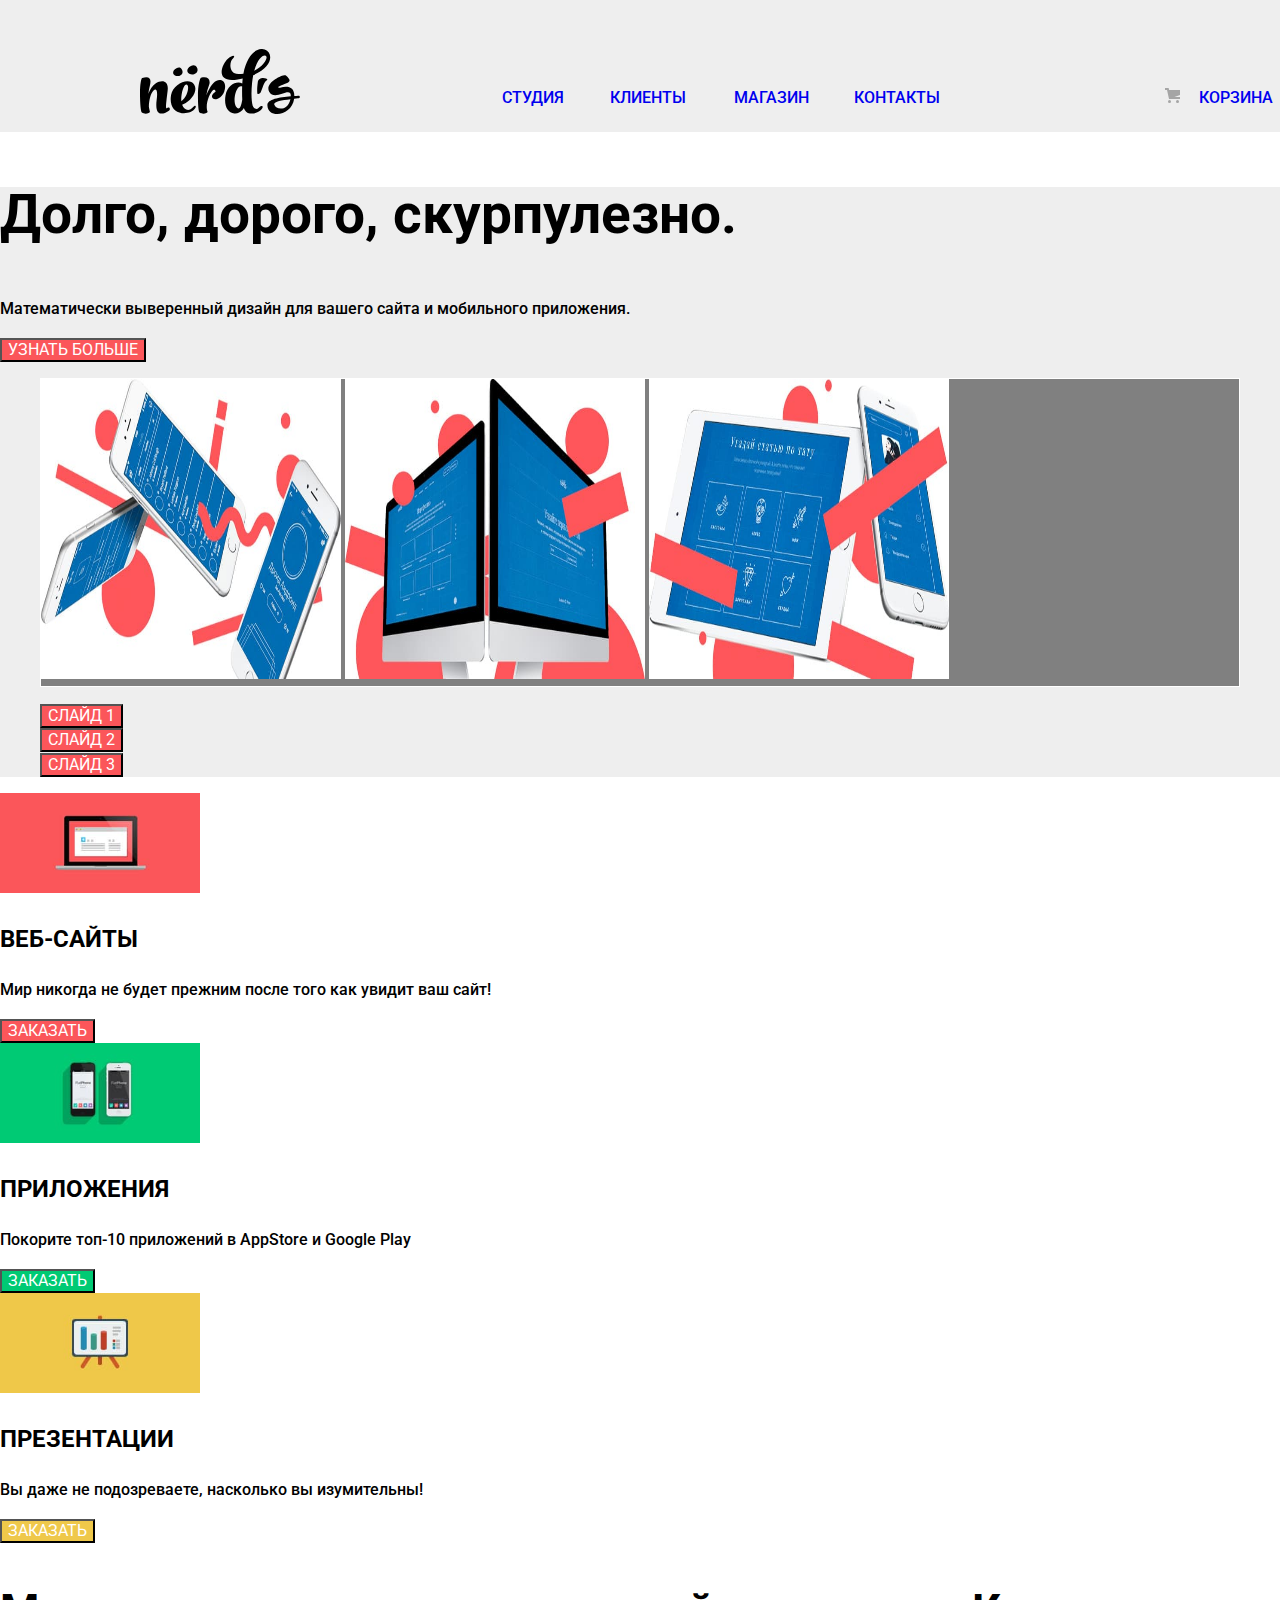
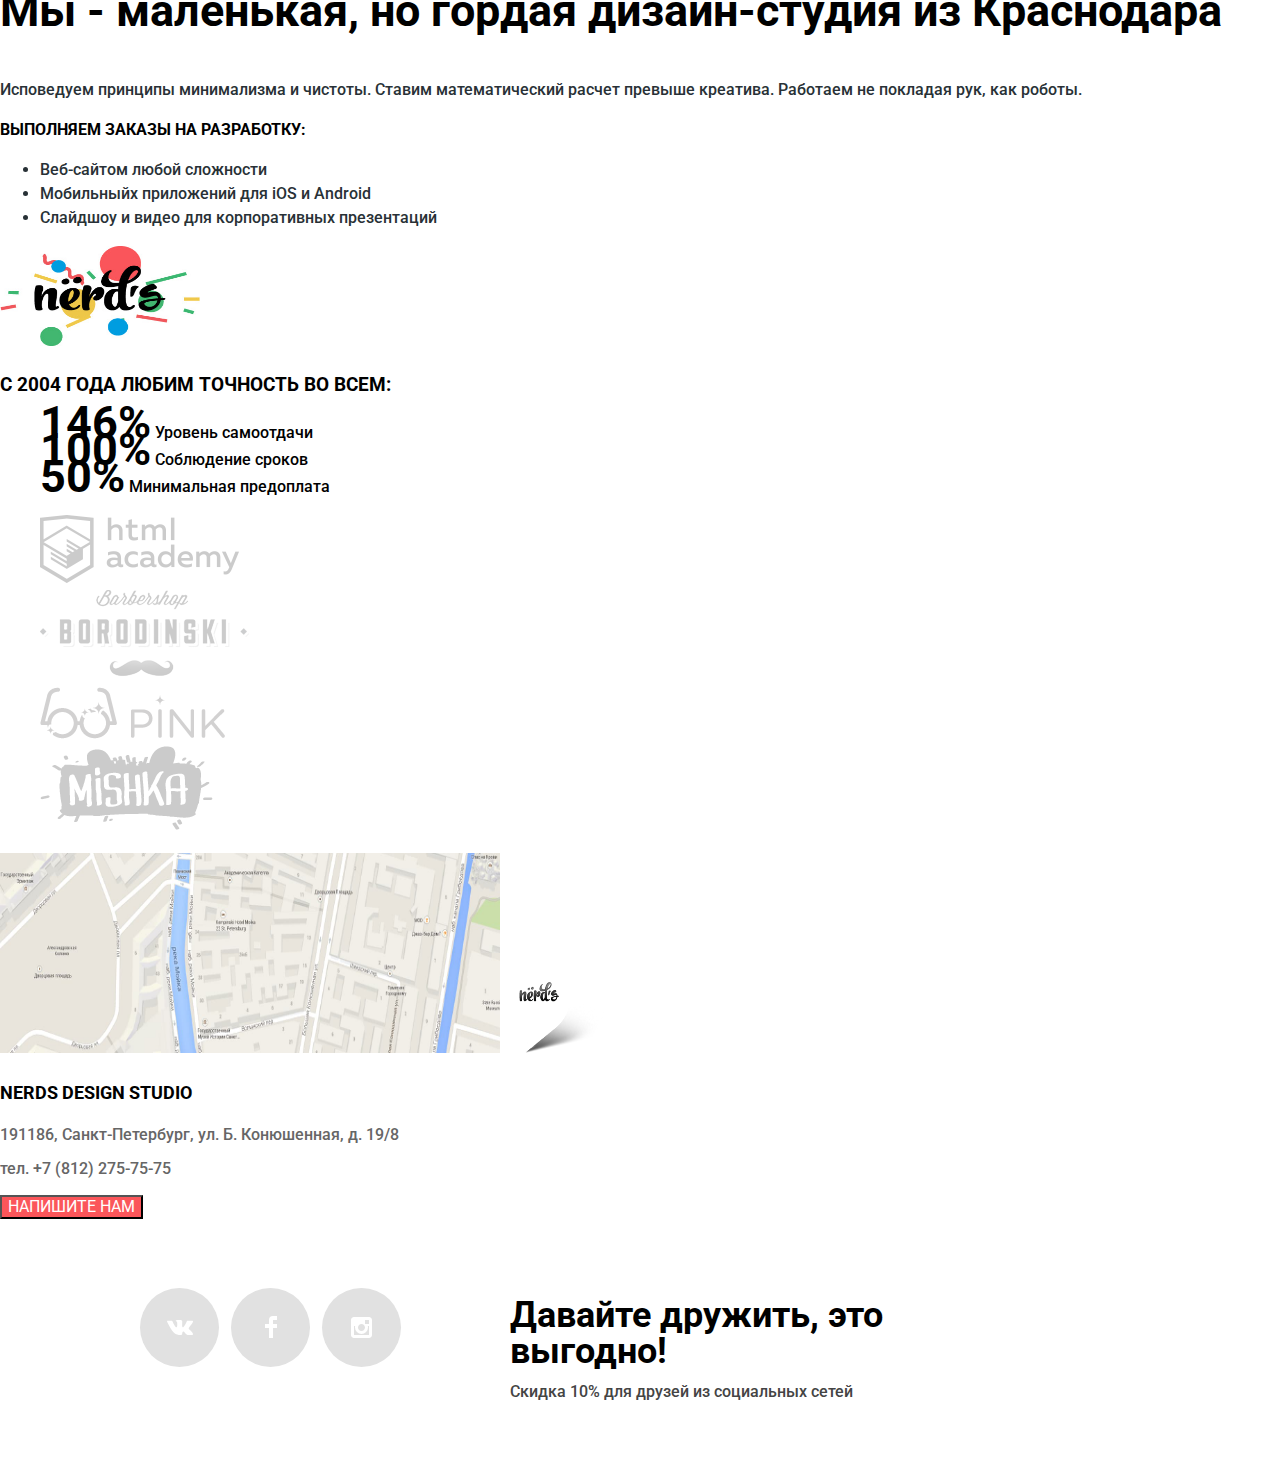
==== commit 466ea5f2: "Доделал футер" ====
--- a/index.html
+++ b/index.html
@@ -176,25 +176,25 @@
     <footer class="site-footer">
       <h2 class="visually-hidden">Футер</h2>
 
-      <ul>
+      <ul class="footer-social-contacts">
         <li>
           <a href="#">
-            <img src="img/decor/vk-icon.svg" width="21" height="21" alt="Логотип ВК">
+            <img class="footer-vk-icon" src="img/decor/vk-icon.svg" width="26" height="15" alt="Логотип ВК">
           </a>
         </li>
         <li>
           <a href="#">
-            <img src="img/decor/fb-icon.svg" width="21" height="21" alt="Логотип Фейсбук">
+            <img class="footer-facebook-icon" src="img/decor/fb-icon.svg" width="12" height="22" alt="Логотип Фейсбук">
           </a>
         </li>
         <li>
           <a href="#">
-            <img src="img/decor/insta-icon.svg" width="21" height="21" alt="Логотип Инстаграмм">
+            <img class="footer-instagram-icon" src="img/decor/insta-icon.svg" width="21" height="21" alt="Логотип Инстаграмм">
           </a>
         </li>
       </ul>
 
-      <div>
+      <div class="discount-info">
         <h3>Давайте дружить, это выгодно!</h3>
         <p>Скидка 10% для друзей из социальных сетей</p>
       </div>
--- a/css/style.css
+++ b/css/style.css
@@ -277,19 +277,72 @@
     color: #666666;
 }
 
+.site-footer {
+    display: flex;
+    padding: 0px;
+    margin: 0px;
+}
+
 .site-footer ul {
-    list-style: none;
+    display: flex;
+    list-style: none;
+
+    margin: 0px;
+    min-height: 50px;
+    width: 231px;
+
+    padding-top: 69px;
+    padding-right: 139px;
+    padding-bottom: 69px;
+    padding-left: 140px;
+}
+
+.site-footer li {
+    display: flex;
+    list-style: none;
+
+    padding-right: 12px;
+}
+
+.site-footer li:last-child {
+    padding-right: 0px;
+}
+
+.footer-vk-icon {
+    padding: 32px 26px 32px 27px;
+}
+
+.footer-facebook-icon {
+    padding: 28px 33px 29px 34px;
+}
+
+.footer-instagram-icon {
+    padding: 29px 29px 29px 29px;
+}
+
+.discount-info {
+    display: flex;
+    flex-direction: column;
+    margin: 0px;
+    padding-top: 78px;
+    padding-right: 356px;
+    padding-bottom: 76px;
 }
 
 .site-footer h3 {
     font-size: 36px;
     line-height: 1;
     font-weight: bold;
+
+    margin: 0px;
+    padding-bottom: 12px;
 }
 
 .site-footer p {
     line-height: 1.38;
     color: #444444;
+
+    margin: 0px;
 }
 
 .site-footer a {
@@ -316,7 +369,7 @@
 .site-navigation :nth-child(3) span{
     padding-bottom: 12px;
     padding-right: 0;
-    width: 74x;
+    width: 74px;
     border-bottom: 2px solid #fb565a
 }
 
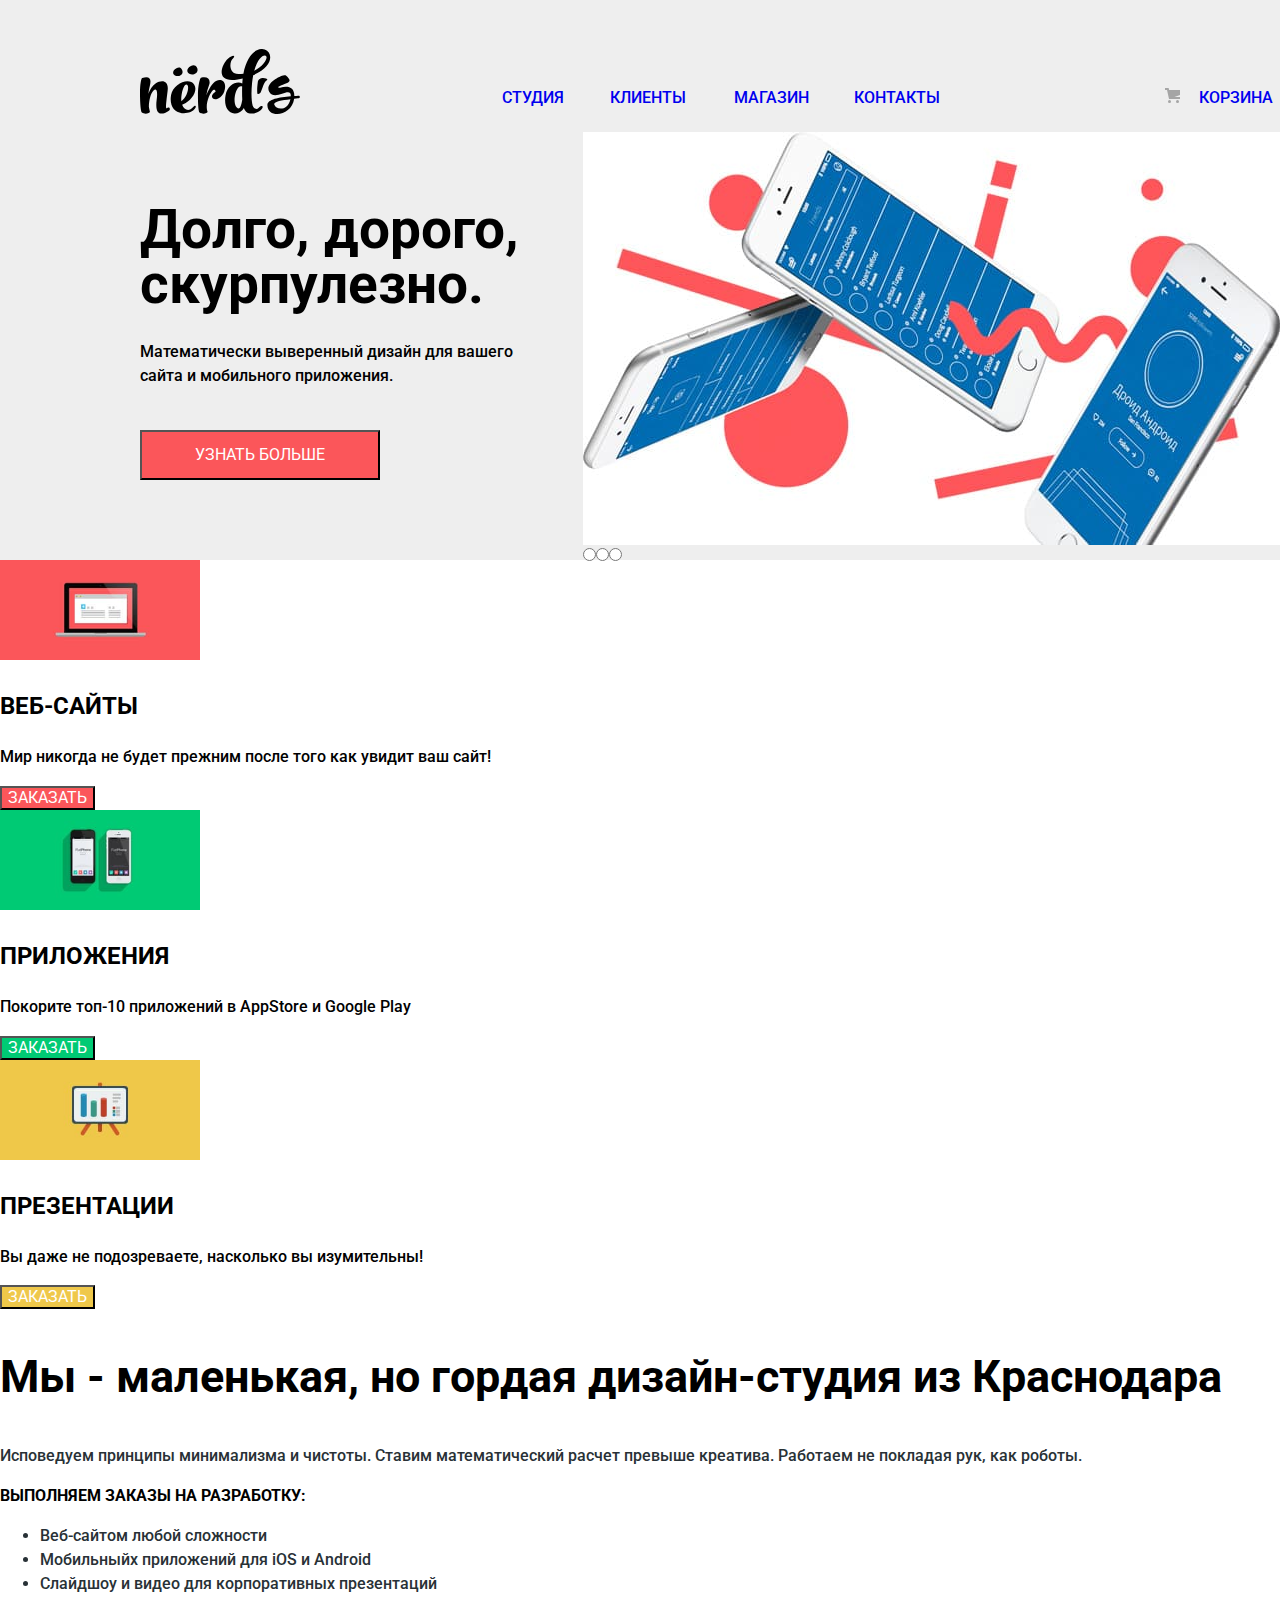
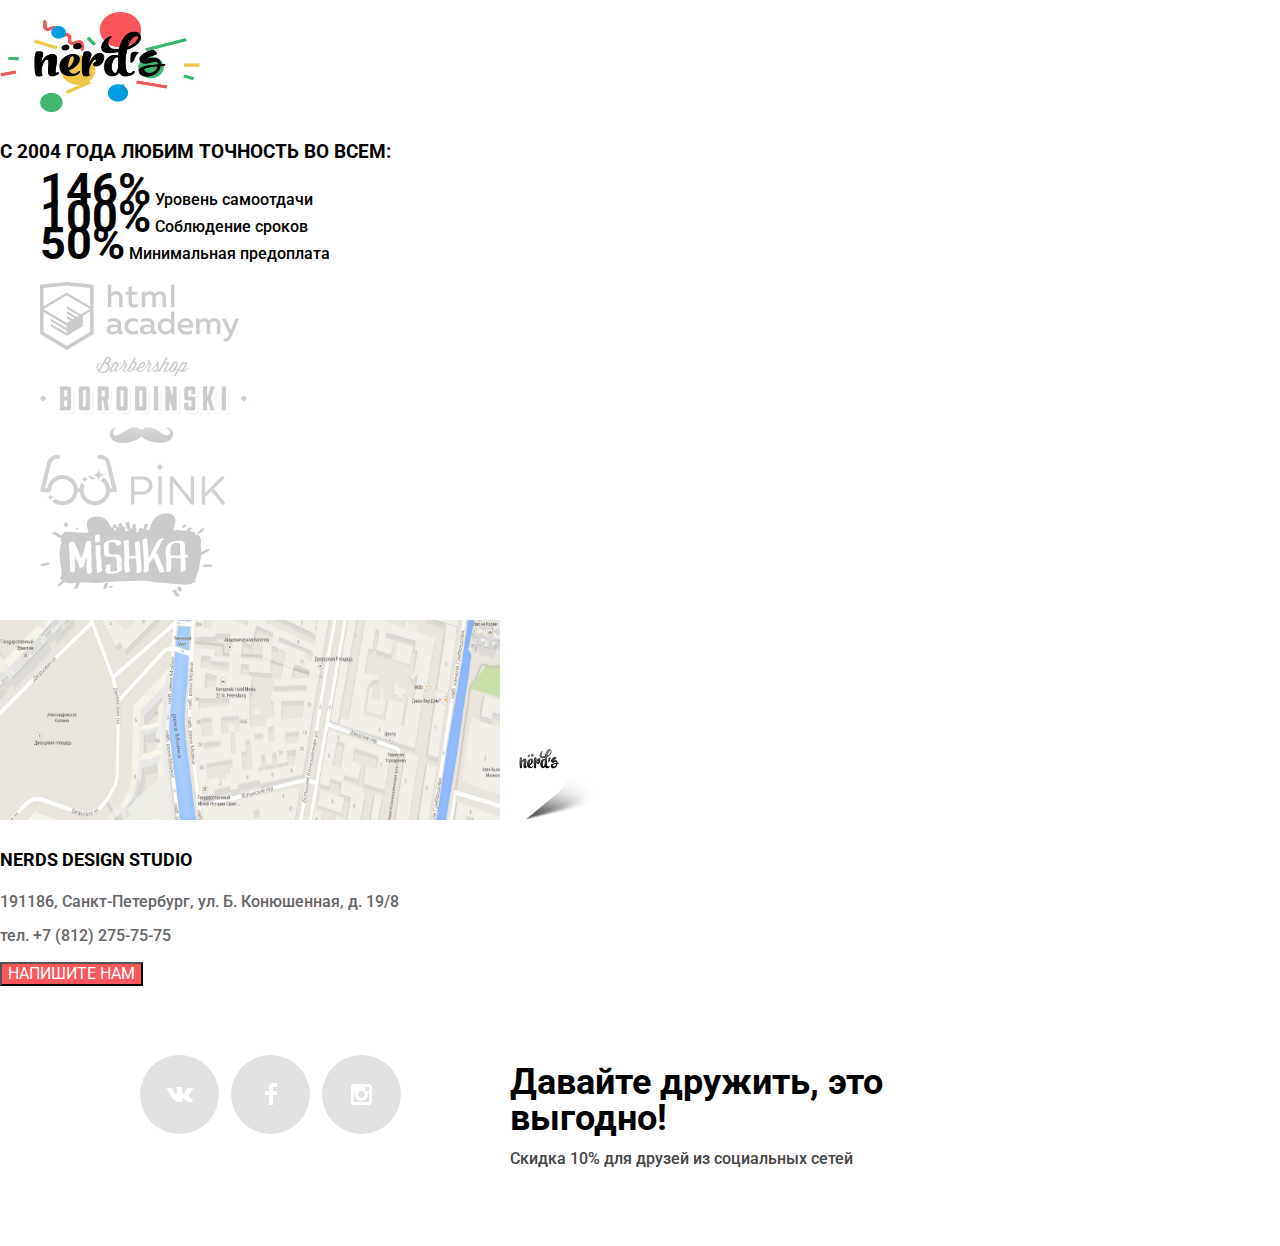
==== commit 0d2ad22f: "Небольшие фиксы" ====
--- a/index.html
+++ b/index.html
@@ -37,29 +37,37 @@
       <section class="slogan-section">
         <h2 class="visually-hidden">Слайдер</h2>
 
-        <div class="slogan-section">
+        <div class="slogan-description">
           <h3>Долго, дорого, скурпулезно.</h3>
           <p>Математически выверенный дизайн для вашего сайта и мобильного приложения.</p>
           <button type="button">Узнать больше</button>
-
+        </div>
+
+        <div class="slogan-slider">
           <figure>
-            <img src="img/decor/slide-picture-1.jpg" width="300" height="300" alt="Контент для слайдера рисунок 1">
-            <img src="img/decor/slide-picture-2.jpg" width="300" height="300" alt="Контент для слайдера рисунок 2">
-            <img src="img/decor/slide-picture-3.jpg" width="300" height="300" alt="Контент для слайдера рисунок 3">
+            <img src="img/decor/slide-picture-1.jpg" width="698" height="413" alt="Контент для слайдера рисунок 1">
+            <!-- временно для разметки
+            <img src="img/decor/slide-picture-2.jpg" width="698" height="413" alt="Контент для слайдера рисунок 2">
+            <img src="img/decor/slide-picture-3.jpg" width="698" height="413" alt="Контент для слайдера рисунок 3">
+            -->
           </figure>
 
-        </div>  
-        <ul class="slogan-slide-buttons">
-          <li>
-            <button type="button"><span>Слайд 1<span></button>
-          </li>
-          <li>
-            <button type="button"><span>Слайд 2<span></button>
-          </li>
-          <li>
-            <button type="button"><span>Слайд 3<span></button>
-          </li>
-        </ul>
+          <ul class="slogan-slider-radio">
+            <li>
+              <input type="radio" name="slider" value="slide1">
+            </li>
+            <li>
+              <input type="radio" name="slider" value="slide2">
+            </li>
+            <li>
+              <input type="radio" name="slider" value="slide3">
+            </li>
+          </ul>
+        </div>
+
+
+          
+
       </section>
 
       <section class="order-section">
--- a/css/style.css
+++ b/css/style.css
@@ -148,28 +148,75 @@
 
 /*стилизация блока с слайдером*/
 .slogan-section {
+    display: flex;
     background-color: #eeeeee; 
 }
 
-.slogan-section figure {
-    border: 1px solid #ffffff;
-    background-color: grey;
+.slogan-section button {
+    height: 50px;
+    width: 240px;
 }
 
 .slogan-section h3 {
     font-size: 55px;
     line-height: 1;
     text-align: left;
+
+    padding-bottom: 28px;
+    margin: 0px;
 }
 
 .slogan-section p {
     line-height: 1.5;
     text-align: left;
+
+    padding-bottom: 42px;
+    margin: 0px;
 }
 
 .slogan-section ul {
-    list-style: none;
-}
+    display: flex;
+    flex-direction: row;
+    list-style: none;
+
+    padding: 0px;
+    margin: 0px;
+}
+
+.slogan-description {
+    display: flex;
+    flex-direction: column;
+
+    min-height: 40px;
+    width: 400px;
+    padding: 70px 55px 80px 140px;
+    margin: 0px;
+}
+
+.slogan-slider {
+    width: 698px;
+    height: 413px;  
+
+    padding: 0px;
+    margin: 0px;
+}
+
+.slogan-slider figure {
+    width: 697px;
+    height: 412px;  
+
+    background-color:#e1e1e1;
+
+    padding: 0px;
+    margin: 0px;
+}
+
+.slogan-section .slogan-slider-radio {
+    width: 10px;
+    height: 10px; 
+
+}
+
 
 .order-section h3 {
     font-size: 24px;
@@ -373,8 +420,6 @@
     border-bottom: 2px solid #fb565a
 }
 
-
-
 .catalog-name {
     background-color: #eeeeee;
 }
@@ -423,7 +468,6 @@
     line-height: 1;
 }
 
-
 /*поведение фильтров*/
 
 fieldset label {
@@ -442,7 +486,6 @@
     color: #000000;
     opacity: 1;
 }
-
 
 /*стилизация списка товаров*/
 
